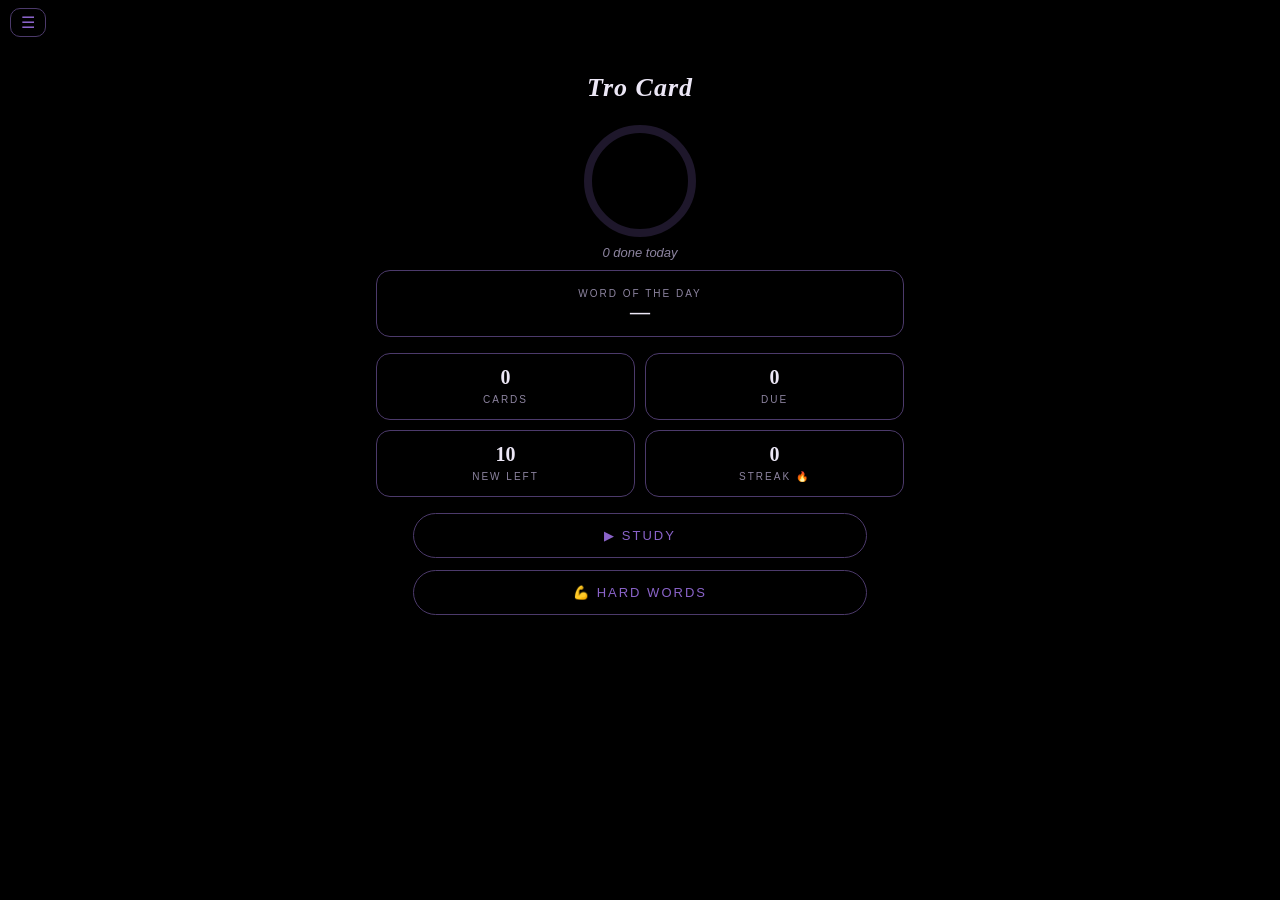
==== index.html @ 4746ab44 "Refactor styles and add theme settings Updated CSS variables and styles for improved theme managemen" ====
<!DOCTYPE html>
<html lang="en">
<head>
<meta charset="UTF-8">
<meta name="viewport" content="width=device-width, initial-scale=1">
<title>Tro Card</title>
<link rel="manifest" href="manifest.json">
<meta name="theme-color" content="#000000">
<style>
:root{--acc:#8a63c9;--bord:#4c3a6b;--mut:#a78fd4;--dim:#8d84a0;--txt:#ece7f6;--bg:#000;--ws:34px;--ms:19px}
*{box-sizing:border-box;-webkit-tap-highlight-color:transparent}
body{margin:0;background:var(--bg);color:var(--txt);font-family:'Segoe UI',Tahoma,sans-serif;padding:56px 0 40px}
.reminder{position:fixed;top:10px;left:0;right:0;text-align:center;font-family:Georgia,serif;font-style:italic;font-size:19px;color:var(--acc);z-index:5}
#ham{position:fixed;top:8px;left:10px;background:none;border:1px solid var(--bord);border-radius:10px;color:var(--acc);font-size:16px;padding:4px 10px;z-index:6}
#overlay{position:fixed;inset:0;background:rgba(0,0,0,.6);z-index:9;display:none}
#drawer{position:fixed;top:0;left:0;bottom:0;width:230px;background:var(--bg);border-right:1px solid var(--bord);z-index:10;display:none;padding:16px 10px;overflow-y:auto}
.screen{display:none;max-width:560px;margin:0 auto;padding:0 16px}
.title{font-family:Georgia,serif;font-style:italic;text-align:center;color:var(--txt);letter-spacing:1px;font-size:26px}
.btn{display:inline-block;font-size:11px;letter-spacing:2px;color:var(--acc);background:transparent;border:1px solid var(--bord);border-radius:999px;padding:10px 18px;margin:6px 4px;font-family:inherit}
.btn:active{background:#151020}
.btn.big{display:block;width:86%;margin:12px auto;text-align:center;font-size:13px;padding:14px}
input,textarea,select{width:100%;background:var(--bg);border:1px solid var(--bord);border-radius:12px;color:var(--txt);font-size:15px;padding:10px 12px;margin:6px 0;font-family:inherit}
input:focus,textarea:focus{border-color:var(--acc);outline:none}
textarea{min-height:64px}
label.f{font-size:10px;letter-spacing:2px;color:var(--dim);display:block;margin-top:12px}
.word{font-family:Georgia,serif;font-style:italic;font-size:var(--ws);color:var(--txt);text-align:center;margin:10px 0;cursor:pointer;letter-spacing:.5px}
.pos{text-align:center;font-size:13px;font-style:italic;color:var(--dim)}
.note{font-size:13px;color:var(--mut);text-align:center;margin:10px 0}
.fa{direction:rtl;font-family:Tahoma,sans-serif;font-size:20px;color:var(--txt);text-align:center;margin:10px 0}
.meaning{font-family:Georgia,serif;font-style:italic;font-size:var(--ms);line-height:1.7;color:var(--txt);text-align:left;margin:14px 2px}
.example{font-style:italic;font-size:15px;line-height:1.8;color:var(--mut);text-align:left;margin:14px 2px}
.cloze{font-style:italic;font-size:17px;line-height:1.8;color:var(--txt);text-align:center;margin:14px 2px}
.blank{color:var(--acc);letter-spacing:2px}
.tag{text-align:center;font-size:10px;letter-spacing:4px;color:var(--dim);margin:12px 0}
.divider{width:56px;height:1px;margin:22px auto;background:var(--bord)}
.hidden{display:none}
.tg{color:#86efac}.tb{color:#fca5a5}
.row{display:flex;gap:6px;justify-content:center;flex-wrap:wrap;margin:12px 0}
.statgrid{display:grid;grid-template-columns:1fr 1fr;gap:10px;margin:16px 0}
.statcard{border:1px solid var(--bord);border-radius:14px;padding:12px;text-align:center}
.statcard b{display:block;font-size:20px;color:var(--txt);font-family:Georgia,serif}
.statcard span{font-size:10px;letter-spacing:2px;color:var(--dim)}
.ringwrap{text-align:center;margin:6px 0}
.carditem{border:1px solid var(--bord);border-radius:14px;padding:10px 14px;margin:10px 0;display:flex;justify-content:space-between;align-items:center}
.carditem .w{font-family:Georgia,serif;font-style:italic;color:var(--txt);font-size:17px}
.spkbtn{display:block;margin:4px auto;background:none;border:none;color:var(--acc);font-size:17px}
.chk{display:flex;gap:8px;align-items:center;font-size:13px;color:var(--mut);margin:10px 0}
.chk input{width:auto;margin:0}
.heat{display:flex;flex-wrap:wrap;gap:3px;justify-content:center;margin:14px 0}
.heat i{width:11px;height:11px;border-radius:3px;background:var(--acc);opacity:.08}
.heat i.l1{opacity:.3}.heat i.l2{opacity:.5}.heat i.l3{opacity:.75}.heat i.l4{opacity:1}
.chips{display:flex;flex-wrap:wrap;gap:8px;justify-content:center;margin:14px 0}
.chip{border:1px solid var(--bord);border-radius:999px;padding:6px 12px;font-size:11px;color:var(--dim)}
.chip.on{color:var(--acc)}
</style>
</head>
<body>
<div id="ncr" class="reminder"></div>
<button id="ham" onclick="openDrawer()">☰</button>
<div id="overlay" onclick="closeDrawer()"></div>
<div id="drawer">
  <div class="tag" style="margin-top:34px">TRO CARD</div>
  <button class="btn big" onclick="goHome()">🏠 HOME</button>
  <button class="btn big" onclick="nav('scrBrowse');renderBrowse()">📚 BROWSE</button>
  <button class="btn big" onclick="nav('scrEdit');editCard(null)">＋ ADD CARD</button>
  <button class="btn big" onclick="nav('scrBulk')">⚡ BULK ADD</button>
  <button class="btn big" onclick="nav('scrStats');renderStats()">📊 STATS</button>
  <button class="btn big" onclick="nav('scrSettings');openSettings()">⚙ SETTINGS</button>
</div>

<div id="scrLock" class="screen">
  <div class="tag">🔒 LOCKED</div>
  <input id="pinIn" type="password" inputmode="numeric" placeholder="Enter PIN">
  <div class="row"><button class="btn" onclick="tryUnlock()">UNLOCK</button></div>
</div>

<div id="scrHome" class="screen">
  <h1 class="title">Tro Card</h1>
  <div class="ringwrap"><svg width="120" height="120"><circle cx="60" cy="60" r="52" stroke="var(--bord)" stroke-width="8" fill="none" opacity=".4"/><circle id="ringFg" cx="60" cy="60" r="52" stroke="var(--acc)" stroke-width="8" fill="none" stroke-dasharray="326.7" stroke-dashoffset="326.7" transform="rotate(-90 60 60)"/></svg><div id="ringTxt" class="pos"></div></div>
  <div id="wotd" class="statcard" style="margin:10px 0;cursor:pointer" onclick="speakWotd()"></div>
  <div class="statgrid">
    <div class="statcard"><b id="hCards">0</b><span>CARDS</span></div>
    <div class="statcard"><b id="hDue">0</b><span>DUE</span></div>
    <div class="statcard"><b id="hNew">0</b><span>NEW LEFT</span></div>
    <div class="statcard"><b id="hStreak">0</b><span>STREAK 🔥</span></div>
  </div>
  <button class="btn big" onclick="startStudy(false)">▶ STUDY</button>
  <button class="btn big" onclick="startStudy(true)">💪 HARD WORDS</button>
</div>

<div id="scrStudy" class="screen">
  <div id="studyBox"></div>
  <div class="row" style="margin-top:34px"><button class="btn" onclick="goHome()">✕ EXIT</button></div>
</div>

<div id="scrBrowse" class="screen">
  <div class="tag">BROWSE</div>
  <input id="search" placeholder="Search..." oninput="renderBrowse()">
  <div id="browseList"></div>
  <div class="row"><button class="btn" onclick="goHome()">← HOME</button></div>
</div>

<div id="scrEdit" class="screen">
  <div class="tag">CARD EDITOR</div>
  <label class="f">WORD *</label><input id="fFront">
  <label class="f">DEFINITION (EN)</label><textarea id="fBack"></textarea>
  <label class="f">MEANING (FA)</label><input id="fFa" dir="rtl">
  <label class="f">EXAMPLE (EN)</label><textarea id="fEx"></textarea>
  <label class="f">EXAMPLE TRANSLATION (FA)</label><textarea id="fExFa" dir="rtl"></textarea>
  <label class="f">POS</label><input id="fPos" placeholder="noun / verb / both">
  <label class="f">NOTE / MNEMONIC</label><input id="fNote">
  <label class="chk"><input type="checkbox" id="fNoQ2"> Disable EN→FA</label>
  <label class="chk"><input type="checkbox" id="fNoQ3"> Disable FA→EN</label>
  <label class="chk"><input type="checkbox" id="fNoQ4"> Disable Cloze</label>
  <label class="chk"><input type="checkbox" id="fNoQ5"> Disable DEF→WORD</label>
  <div class="row"><button class="btn" onclick="saveCard()">💾 SAVE</button><button class="btn" onclick="show('scrBrowse');renderBrowse()">CANCEL</button></div>
</div>

<div id="scrBulk" class="screen">
  <div class="tag">BULK ADD</div>
  <div class="pos" style="text-align:left">One card per line:<br>word | definition | fa | example | pos | example-fa</div>
  <textarea id="bulkIn" style="min-height:160px"></textarea>
  <div class="row"><button class="btn" onclick="bulkAdd()">⚡ ADD ALL</button><button class="btn" onclick="goHome()">CANCEL</button></div>
</div>

<div id="scrStats" class="screen">
  <div class="tag">STATS</div>
  <div id="statBox"></div>
  <div class="tag">LAST 12 WEEKS</div>
  <div id="heat" class="heat"></div>
  <div class="tag">BADGES</div>
  <div id="chips" class="chips"></div>
  <div class="row"><button class="btn" onclick="goHome()">← HOME</button></div>
</div>

<div id="scrSettings" class="screen">
  <div class="tag">SETTINGS</div>
  <label class="f">REMINDER TEXT (TOP)</label><input id="sNcr">
  <label class="f">THEME</label>
  <select id="sTheme"><option value="purple">Midnight Purple</option><option value="ocean">Ocean</option><option value="blood">Blood</option><option value="forest">Forest</option><option value="gold">Gold</option><option value="mono">Mono</option><option value="sakura">Sakura</option></select>
  <label class="f">FONT SIZE</label>
  <select id="sFs"><option value="s">Small</option><option value="m">Medium</option><option value="l">Large</option></select>
  <label class="f">SESSION SIZE</label>
  <select id="sSess"><option value="10">10 cards</option><option value="20">20 cards</option><option value="0">All</option></select>
  <label class="f">SPEECH SPEED</label>
  <select id="sRate"><option value="0.7">Slow</option><option value="0.85">Normal</option><option value="1">Fast</option></select>
  <label class="f">NEW CARDS PER DAY</label><input id="sNew" type="number">
  <label class="chk"><input type="checkbox" id="sAuto"> Auto-speak word on card open</label>
  <label class="f">SET / CHANGE PIN (empty = keep)</label><input id="sPin" type="password" inputmode="numeric">
  <div class="row"><button class="btn" onclick="saveSettings()">💾 SAVE</button><button class="btn" onclick="clearPin()">REMOVE PIN</button></div>
  <div class="divider"></div>
  <div class="row"><button class="btn" onclick="exportJSON()">⬇ BACKUP</button><label class="btn">⬆ RESTORE<input type="file" accept=".json" style="display:none" onchange="importJSON(this.files[0])"></label></div>
  <div class="row"><button class="btn" onclick="goHome()">← HOME</button></div>
</div>

<script>
let cards=[],set={},queue=[],qi=0,editId=null,unlocked=false,hardMode=false,wotdWord='';
const $=id=>document.getElementById(id);
const LS='tro1';
const DEF={ncr:'',pin:'',newPerDay:10,newUsed:{d:'',n:0},autoSpeak:false,theme:'purple',fs:'m',sess:10,rate:0.85,st:{rev:0,cor:0,xp:0,streak:0,best:0,last:'',days:{}}};
const THEMES={
purple:{acc:'#8a63c9',bord:'#4c3a6b',mut:'#a78fd4',dim:'#8d84a0',txt:'#ece7f6',bg:'#000000'},
ocean:{acc:'#58a6d6',bord:'#2b4d66',mut:'#8fc3e0',dim:'#849aa8',txt:'#e7f1f7',bg:'#000408'},
blood:{acc:'#d66a6a',bord:'#662b2b',mut:'#e09a9a',dim:'#a88484',txt:'#f7e7e7',bg:'#080000'},
forest:{acc:'#66d69a',bord:'#2b6647',mut:'#9ae0bb',dim:'#84a894',txt:'#e7f7ee',bg:'#000804'},
gold:{acc:'#d6b458',bord:'#66512b',mut:'#e0c48f',dim:'#a89a84',txt:'#f7f0e7',bg:'#080500'},
mono:{acc:'#cccccc',bord:'#4c4c4c',mut:'#b8b8b8',dim:'#909090',txt:'#f2f2f2',bg:'#000000'},
sakura:{acc:'#e08bc0',bord:'#6b3a5a',mut:'#e8aed4',dim:'#a8849a',txt:'#f7e7f1',bg:'#080005'}};
const FS={s:['28px','17px'],m:['34px','19px'],l:['40px','22px']};
function load(){try{const d=JSON.parse(localStorage.getItem(LS)||'{}');cards=d.cards||[];set=Object.assign(JSON.parse(JSON.stringify(DEF)),d.set||{});set.st=Object.assign({rev:0,cor:0,xp:0,streak:0,best:0,last:'',days:{}},d.set&&d.set.st||{});}catch(e){cards=[];set=JSON.parse(JSON.stringify(DEF));}}
function save(){localStorage.setItem(LS,JSON.stringify({cards,set}));}
function esc(s){return (s||'').replace(/&/g,'&amp;').replace(/</g,'&lt;').replace(/>/g,'&gt;').replace(/"/g,'&quot;');}
function today(){return new Date().toDateString();}
function usedToday(){return (set.newUsed&&set.newUsed.d===today())?set.newUsed.n:0;}
function bumpNew(){if(!set.newUsed||set.newUsed.d!==today())set.newUsed={d:today(),n:0};set.newUsed.n++;}
function newSrs(){return {reps:0,ease:2.5,interval:0,due:0,lapses:0};}
function genId(){return 'c'+Date.now()+Math.random().toString(36).slice(2,6);}
function show(id){document.querySelectorAll('.screen').forEach(s=>s.style.display='none');$(id).style.display='block';window.scrollTo(0,0);}
function goHome(){closeDrawer();show('scrHome');refreshHome();}
function nav(id){closeDrawer();show(id);}
function openDrawer(){$('drawer').style.display='block';$('overlay').style.display='block';}
function closeDrawer(){$('drawer').style.display='none';$('overlay').style.display='none';}
function speak(t){try{const u=new SpeechSynthesisUtterance(t);u.lang='en-US';u.rate=parseFloat(set.rate)||0.85;speechSynthesis.cancel();speechSynthesis.speak(u);}catch(e){}}
function speakWotd(){if(wotdWord)speak(wotdWord);}
function applyTheme(){const t=THEMES[set.theme]||THEMES.purple;const r=document.documentElement.style;
r.setProperty('--acc',t.acc);r.setProperty('--bord',t.bord);r.setProperty('--mut',t.mut);r.setProperty('--dim',t.dim);r.setProperty('--txt',t.txt);r.setProperty('--bg',t.bg);
const f=FS[set.fs]||FS.m;r.setProperty('--ws',f[0]);r.setProperty('--ms',f[1]);}
function disabled(c,q){
if(q==='q2')return c.noQ2||!c.fa;
if(q==='q3')return c.noQ3||!c.fa;
if(q==='q4')return c.noQ4||!c.example||!c.exFa;
if(q==='q5')return c.noQ5||!c.back;
return false;}
function hardOf(c){let l=0;['q1','q2','q3','q4','q5'].forEach(q=>{if(c.srs[q])l+=c.srs[q].lapses;});return l>=3;}
function dueCount(){const now=Date.now();let n=0;cards.forEach(c=>{['q1','q2','q3','q4','q5'].forEach(q=>{if(disabled(c,q)||!c.srs[q])return;const s=c.srs[q];const isNew=s.reps===0&&s.interval===0&&s.lapses===0;if(!isNew&&s.due<=now)n++;});});return n;}
function doneToday(){return (set.st.days&&set.st.days[today()])||0;}
function refreshHome(){
$('hCards').textContent=cards.length;$('hDue').textContent=dueCount();$('hNew').textContent=Math.max(0,set.newPerDay-usedToday());$('hStreak').textContent=set.st.streak;
const d=doneToday(),due=dueCount();const p=(d+due)?d/(d+due):0;
$('ringFg').setAttribute('stroke-dashoffset',326.7*(1-p));
$('ringTxt').textContent=d+' done today';
if(cards.length){const c=cards[Math.floor(Date.now()/86400000)%cards.length];wotdWord=c.front;
$('wotd').innerHTML='<span>WORD OF THE DAY 🔊</span><b style="font-style:italic">'+esc(c.front)+'</b>';}
else $('wotd').innerHTML='<span>WORD OF THE DAY</span><b>—</b>';}
function boot(){load();applyTheme();$('ncr').textContent=set.ncr||'';if(set.pin&&!unlocked){show('scrLock');}else{goHome();}}
function tryUnlock(){if($('pinIn').value===set.pin){unlocked=true;goHome();}else{alert('Wrong PIN');}}
function startStudy(hard){hardMode=!!hard;const now=Date.now();let nl=Math.max(0,set.newPerDay-usedToday());queue=[];
cards.forEach(c=>{if(hardMode&&!hardOf(c))return;
['q1','q2','q3','q4','q5'].forEach(q=>{if(disabled(c,q)||!c.srs[q])return;const s=c.srs[q];const isNew=s.reps===0&&s.interval===0&&s.lapses===0;
if(hardMode){queue.push({c:c,q:q,isNew:false});return;}
if(isNew){if(nl>0){queue.push({c:c,q:q,isNew:true});nl--;}}else if(s.due<=now){queue.push({c:c,q:q,isNew:false});}});});
queue.sort(()=>Math.random()-.5);
const sess=parseInt(set.sess)||0;if(sess>0)queue=queue.slice(0,sess);
if(!queue.length){alert(hardMode?'No hard words yet 🎉':'Nothing due right now 🎉');return;}
qi=0;show('scrStudy');renderStudy();}
function gradeHTML(){return '<div class="divider"></div><div class="row"><button class="btn" onclick="gradeIt(0)">AGAIN</button><button class="btn" onclick="gradeIt(1)">GOOD</button><button class="btn" onclick="gradeIt(2)">EASY</button></div>';}
function cloze(sent,word){try{const re=new RegExp(word.replace(/[.*+?^${}()|[\]\\]/g,'\\$&'),'i');return sent.replace(re,'<span class="blank">＿＿＿</span>');}catch(e){return sent;}}
function renderStudy(){
if(qi>=queue.length){$('studyBox').innerHTML='<div class="tag">DONE</div><div class="word">All finished! 🎉</div>';return;}
const it=queue[qi],c=it.c;let h='';
if(it.q==='q1'){
h='<div class="tag">WORD</div><div class="word" data-w="'+esc(c.front)+'" onclick="speak(this.dataset.w)">'+esc(c.front)+'</div><button class="spkbtn" onclick="speak(\''+esc(c.front)+'\')">🔊</button>'+(c.pos?'<div class="pos">'+esc(c.pos)+'</div>':'')+'<div class="row"><button class="btn" onclick="revealQ()">REVEAL ➜</button></div><div id="rev" class="hidden"><div class="divider"></div><div class="meaning">'+esc(c.back)+'</div>'+(c.fa?'<div class="fa">'+esc(c.fa)+'</div>':'')+(c.note?'<div class="note">📝 '+esc(c.note)+'</div>':'')+(c.example?'<div class="example">"'+esc(c.example)+'"</div>':'')+'</div><div id="grade" class="hidden">'+gradeHTML()+'</div>';
}else if(it.q==='q2'){
h='<div class="tag">TYPE • EN → FA</div><div class="word" data-w="'+esc(c.front)+'" onclick="speak(this.dataset.w)">'+esc(c.front)+'</div><button class="spkbtn" onclick="speak(\''+esc(c.front)+'\')">🔊</button><input id="ans" placeholder="Type the meaning in Persian..." autocomplete="off"><div class="row"><button class="btn" onclick="checkQ(\'fa\')">CHECK ➜</button></div><div id="rev" class="hidden"></div><div id="grade" class="hidden">'+gradeHTML()+'</div>';
}else if(it.q==='q3'){
h='<div class="tag">TYPE • FA → EN</div><div class="fa" style="font-size:24px">'+esc(c.fa)+'</div><input id="ans" placeholder="Type the English word..." autocomplete="off"><div class="row"><button class="btn" onclick="checkQ(\'front\')">CHECK ➜</button></div><div id="rev" class="hidden"></div><div id="grade" class="hidden">'+gradeHTML()+'</div>';
}else if(it.q==='q4'){
h='<div class="tag">CLOZE • FILL + TRANSLATE</div><div class="cloze">"'+cloze(esc(c.example),esc(c.front))+'"</div><input id="ansW" placeholder="Type the missing word..." autocomplete="off"><input id="ansT" dir="rtl" placeholder="ترجمه جمله رو تایپ کن..." autocomplete="off"><div class="row"><button class="btn" onclick="checkCloze()">CHECK ➜</button></div><div id="rev" class="hidden"></div><div id="grade" class="hidden">'+gradeHTML()+'</div>';
}else{
h='<div class="tag">TYPE • DEF → WORD</div><div class="meaning" style="text-align:center">'+esc(c.back)+'</div><input id="ans" placeholder="Type the word..." autocomplete="off"><div class="row"><button class="btn" onclick="checkQ(\'front\')">CHECK ➜</button></div><div id="rev" class="hidden"></div><div id="grade" class="hidden">'+gradeHTML()+'</div>';
}
$('studyBox').innerHTML=h;
if(set.autoSpeak&&(it.q==='q1'||it.q==='q2'))speak(c.front);}
function revealQ(){$('rev').classList.remove('hidden');$('grade').classList.remove('hidden');}
function diffHTML(typed,correct){const tw=typed.trim().split(/\s+/).filter(x=>x);const cw=correct.trim().toLowerCase().split(/\s+/).filter(x=>x);
return tw.map(w=>'<span class="'+(cw.includes(w.toLowerCase())?'tg':'tb')+'">'+esc(w)+'</span>').join(' ');}
function checkQ(field){const c=queue[qi].c;const typed=$('ans').value;const correct=c[field]||'';
const ok=typed.trim().toLowerCase()===correct.trim().toLowerCase();
$('rev').innerHTML='<div class="divider"></div><div class="tag">'+(ok?'✅ PERFECT':'❌ NOT QUITE')+'</div><div class="meaning" style="text-align:center">'+(diffHTML(typed,correct)||'<span class="tb">(empty)</span>')+'</div><div class="meaning">✔ '+esc(correct)+'</div>'+(c.note?'<div class="note">📝 '+esc(c.note)+'</div>':'');
$('rev').classList.remove('hidden');$('grade').classList.remove('hidden');}
function checkCloze(){const c=queue[qi].c;const w=$('ansW').value,t=$('ansT').value;
const okW=w.trim().toLowerCase()===c.front.trim().toLowerCase();
$('rev').innerHTML='<div class="divider"></div><div class="tag">'+(okW?'✅ WORD PERFECT':'❌ WORD: '+esc(c.front))+'</div><div class="meaning" style="text-align:center">'+(diffHTML(t,c.exFa)||'<span class="tb">(empty)</span>')+'</div><div class="fa">✔ '+esc(c.exFa)+'</div>';
$('rev').classList.remove('hidden');$('grade').classList.remove('hidden');}
function touchStreak(){const t=today();const y=new Date(Date.now()-86400000).toDateString();
if(set.st.last!==t){set.st.streak=(set.st.last===y)?set.st.streak+1:1;set.st.last=t;set.st.best=Math.max(set.st.best,set.st.streak);}}
function gradeIt(g){const it=queue[qi];if(!it.c.srs[it.q])it.c.srs[it.q]=newSrs();const s=it.c.srs[it.q];
if(it.isNew)bumpNew();
set.st.rev++;if(g>0)set.st.cor++;set.st.xp+=g===2?10:(g===1?5:0);touchStreak();
if(!set.st.days)set.st.days={};set.st.days[today()]=(set.st.days[today()]||0)+1;
if(g===0){s.reps=0;s.interval=0;s.due=Date.now()+600000;s.lapses++;
if((it.re||0)<2){it.re=(it.re||0)+1;queue.push(it);}}
else if(g===1){s.interval=s.reps===0?1:(s.reps===1?3:Math.max(s.interval+1,Math.round(s.interval*s.ease)));s.reps++;s.due=Date.now()+s.interval*86400000;}
else{s.interval=s.reps===0?4:Math.round(s.interval*s.ease*1.3);s.reps++;s.due=Date.now()+s.interval*86400000;}
save();qi++;renderStudy();}
function renderBrowse(){const q=($('search').value||'').toLowerCase();const list=cards.filter(c=>c.front.toLowerCase().includes(q));
$('browseList').innerHTML=list.map(c=>'<div class="carditem"><span class="w">'+esc(c.front)+(hardOf(c)?' 💪':'')+'</span><span><button class="btn" onclick="editCard(\''+c.id+'\')">EDIT</button><button class="btn" onclick="delCard(\''+c.id+'\')">✕</button></span></div>').join('')||'<div class="pos">No cards yet</div>';}
function editCard(id){editId=id;const c=id?cards.find(x=>x.id===id):null;
$('fFront').value=c?c.front:'';$('fBack').value=c?c.back:'';$('fFa').value=c?c.fa:'';$('fEx').value=c?c.example:'';$('fExFa').value=c?c.exFa:'';$('fPos').value=c?c.pos:'';$('fNote').value=c?c.note:'';
$('fNoQ2').checked=c?!!c.noQ2:false;$('fNoQ3').checked=c?!!c.noQ3:false;$('fNoQ4').checked=c?!!c.noQ4:false;$('fNoQ5').checked=c?!!c.noQ5:false;show('scrEdit');}
function saveCard(){const v=id=>$(id).value.trim();
if(!v('fFront')){alert('Word is required');return;}
let c=editId?cards.find(x=>x.id===editId):null;
if(!c){c={id:genId(),srs:{q1:newSrs(),q2:newSrs(),q3:newSrs(),q4:newSrs(),q5:newSrs()}};cards.push(c);}
c.front=v('fFront');c.back=v('fBack');c.fa=v('fFa');c.example=v('fEx');c.exFa=v('fExFa');c.pos=v('fPos');c.note=v('fNote');
c.noQ2=$('fNoQ2').checked;c.noQ3=$('fNoQ3').checked;c.noQ4=$('fNoQ4').checked;c.noQ5=$('fNoQ5').checked;
save();show('scrBrowse');renderBrowse();}
function delCard(id){if(confirm('Delete this card?')){cards=cards.filter(c=>c.id!==id);save();renderBrowse();}}
function bulkAdd(){const lines=$('bulkIn').value.split('\n').map(l=>l.trim()).filter(l=>l);let n=0;
lines.forEach(l=>{const p=l.split('|').map(x=>x.trim());if(!p[0])return;
cards.push({id:genId(),front:p[0],back:p[1]||'',fa:p[2]||'',example:p[3]||'',pos:p[4]||'',exFa:p[5]||'',note:'',noQ2:false,noQ3:false,noQ4:false,noQ5:false,srs:{q1:newSrs(),q2:newSrs(),q3:newSrs(),q4:newSrs(),q5:newSrs()}});n++;});
save();alert(n+' cards added ✔');show('scrBrowse');renderBrowse();}
function renderStats(){const s=set.st;const acc=s.rev?Math.round(s.cor/s.rev*100):0;
$('statBox').innerHTML='<div class="meaning">🔁 Reviews: '+s.rev+'</div><div class="meaning">🎯 Accuracy: '+acc+'%</div><div class="meaning">🏆 XP: '+s.xp+' — LVL '+(Math.floor(s.xp/100)+1)+'</div><div class="meaning">🔥 Streak: '+s.streak+' (best '+s.best+')</div><div class="meaning">💪 Hard words: '+cards.filter(hardOf).length+'</div>';
let hh='';for(let i=83;i>=0;i--){const d=new Date(Date.now()-i*86400000).toDateString();const n=(s.days&&s.days[d])||0;const l=n===0?0:(n<3?1:(n<6?2:(n<10?3:4)));hh+='<i class="l'+l+'"></i>';}
$('heat').innerHTML=hh;
const B=[['🌱 First Step',s.rev>=1],['📚 Collector',cards.length>=25],['🔥 Week Flame',s.best>=7],['💯 Reviewer',s.rev>=100],['🏆 LVL 5',s.xp>=400],['💪 Slayer',cards.some(c=>hardOf(c)&&c.srs.q1.interval>=3)]];
$('chips').innerHTML=B.map(b=>'<span class="chip'+(b[1]?' on':'')+'">'+b[0]+'</span>').join('');
show('scrStats');}
function openSettings(){$('sNcr').value=set.ncr||'';$('sNew').value=set.newPerDay||10;$('sTheme').value=set.theme||'purple';$('sFs').value=set.fs||'m';$('sSess').value=String(set.sess==null?10:set.sess);$('sRate').value=String(set.rate||0.85);$('sAuto').checked=!!set.autoSpeak;$('sPin').value='';}
function saveSettings(){set.ncr=$('sNcr').value.trim();set.newPerDay=parseInt($('sNew').value)||10;set.theme=$('sTheme').value;set.fs=$('sFs').value;set.sess=parseInt($('sSess').value)||0;set.rate=parseFloat($('sRate').value)||0.85;set.autoSpeak=$('sAuto').checked;const p=$('sPin').value.trim();if(p)set.pin=p;save();applyTheme();$('ncr').textContent=set.ncr;alert('Saved ✔');goHome();}
function clearPin(){set.pin='';save();alert('PIN removed');}
function exportJSON(){const blob=new Blob([JSON.stringify({cards:cards,set:set},null,1)],{type:'application/json'});const a=document.createElement('a');a.href=URL.createObjectURL(blob);a.download='trocard-backup.json';a.click();}
function importJSON(f){if(!f)return;const r=new FileReader();r.onload=()=>{try{const d=JSON.parse(r.result);if(d.cards){cards=d.cards;if(d.set)set=Object.assign(set,d.set);save();alert('Imported ✔');boot();}}catch(e){alert('Bad file');}};r.readAsText(f);}
boot();
if('serviceWorker' in navigator){navigator.serviceWorker.register('sw.js');}
</script>
</body>
</html>
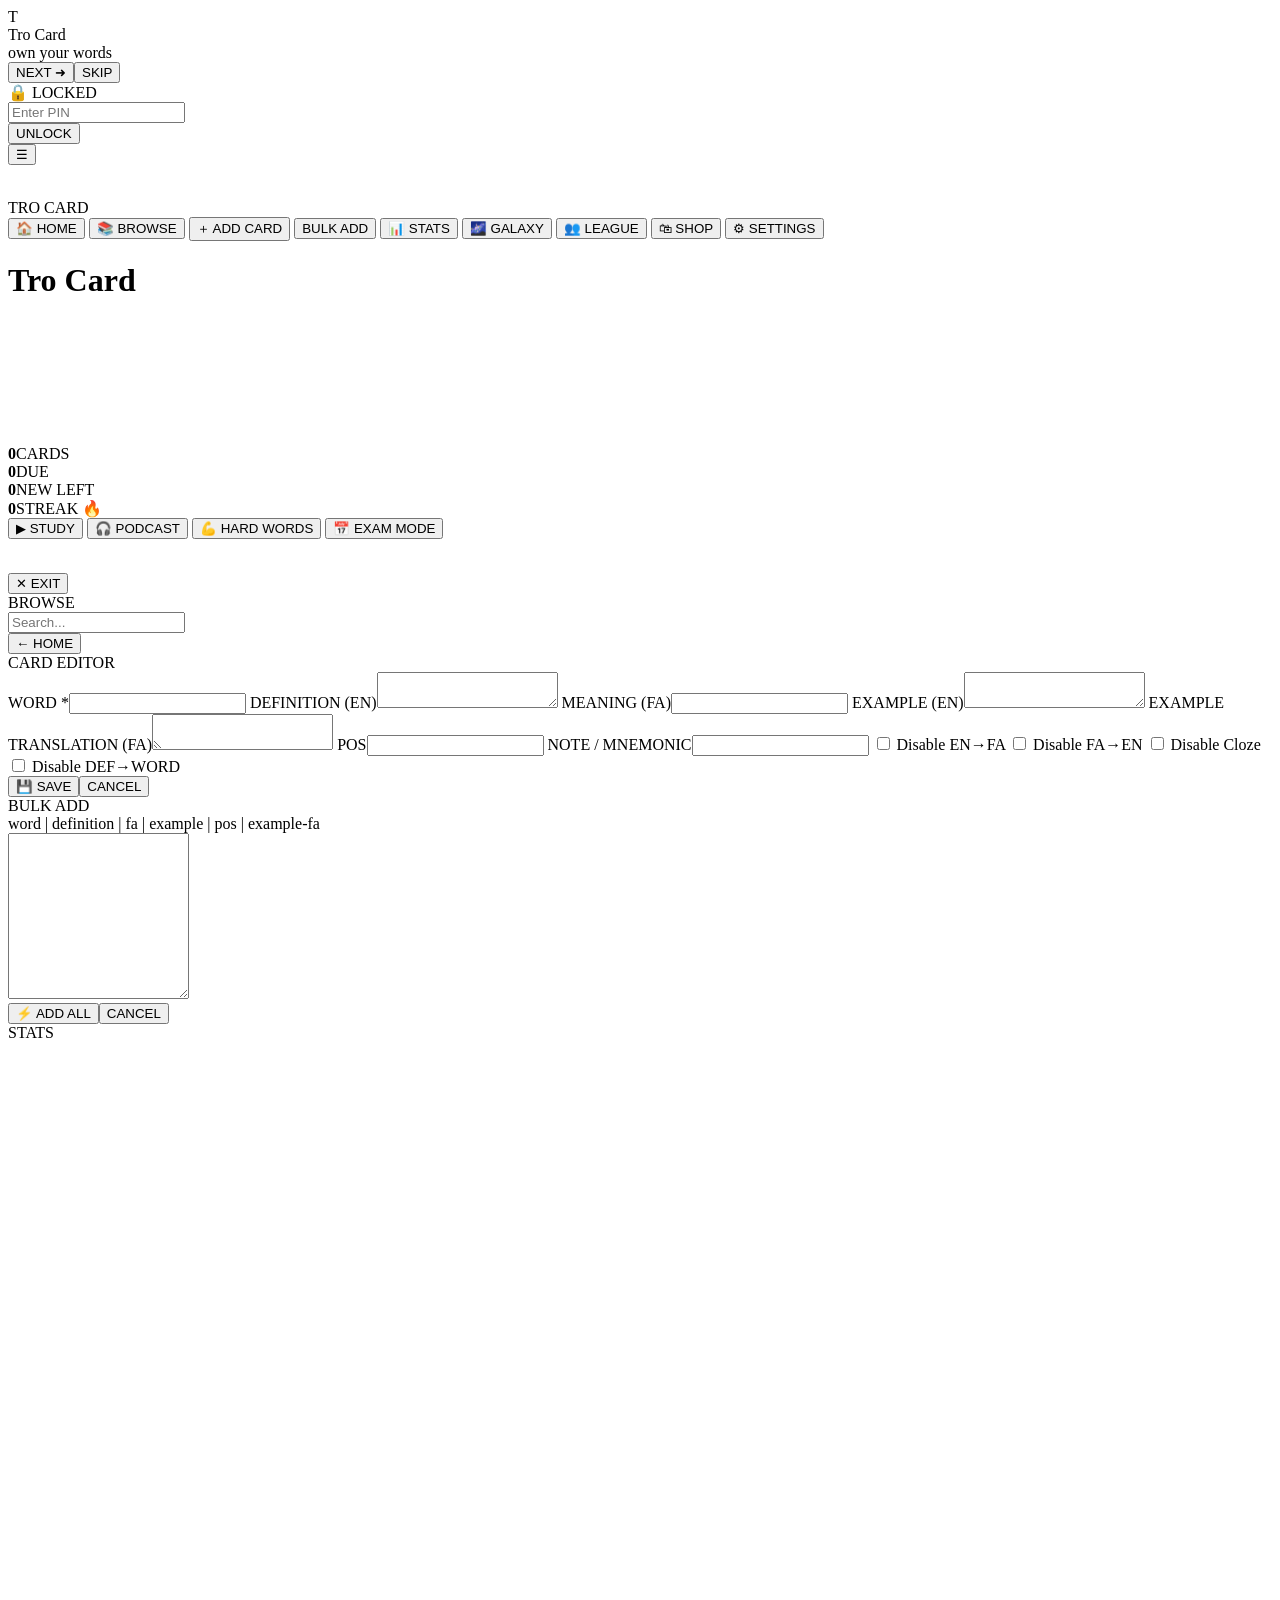
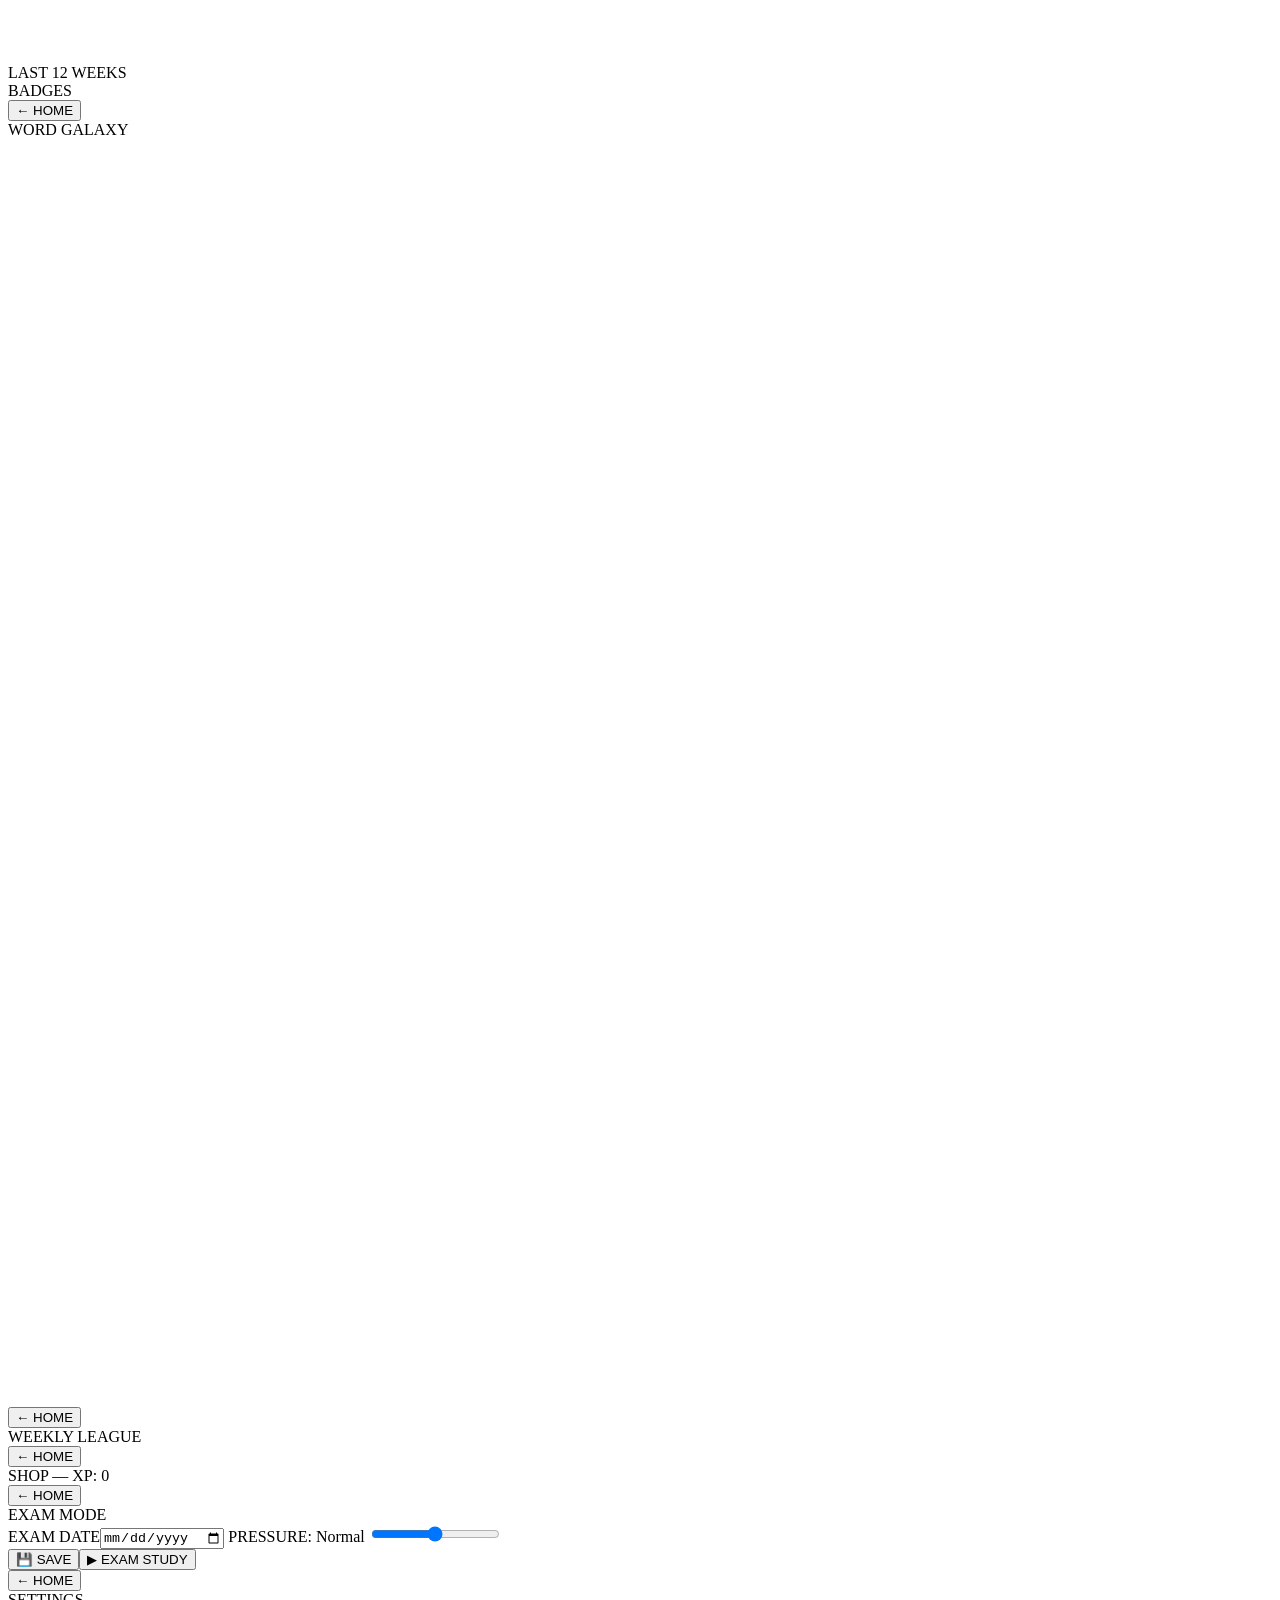
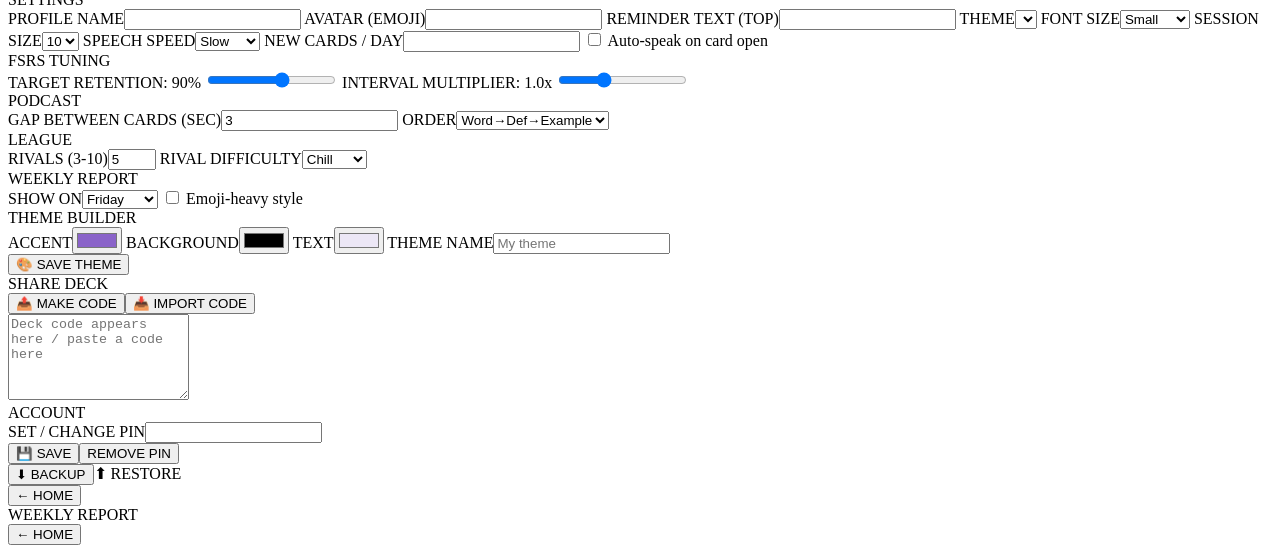
==== commit 18a3d568: "Update fmt.Println message from 'Hello' to 'Goodbye'" ====
--- a/index.html
+++ b/index.html
@@ -6,66 +6,17 @@
 <title>Tro Card</title>
 <link rel="manifest" href="manifest.json">
 <meta name="theme-color" content="#000000">
-<style>
-:root{--acc:#8a63c9;--bord:#4c3a6b;--mut:#a78fd4;--dim:#8d84a0;--txt:#ece7f6;--bg:#000;--ws:34px;--ms:19px}
-*{box-sizing:border-box;-webkit-tap-highlight-color:transparent}
-body{margin:0;background:var(--bg);color:var(--txt);font-family:'Segoe UI',Tahoma,sans-serif;padding:56px 0 40px}
-.reminder{position:fixed;top:10px;left:0;right:0;text-align:center;font-family:Georgia,serif;font-style:italic;font-size:19px;color:var(--acc);z-index:5}
-#ham{position:fixed;top:8px;left:10px;background:none;border:1px solid var(--bord);border-radius:10px;color:var(--acc);font-size:16px;padding:4px 10px;z-index:6}
-#overlay{position:fixed;inset:0;background:rgba(0,0,0,.6);z-index:9;display:none}
-#drawer{position:fixed;top:0;left:0;bottom:0;width:230px;background:var(--bg);border-right:1px solid var(--bord);z-index:10;display:none;padding:16px 10px;overflow-y:auto}
-.screen{display:none;max-width:560px;margin:0 auto;padding:0 16px}
-.title{font-family:Georgia,serif;font-style:italic;text-align:center;color:var(--txt);letter-spacing:1px;font-size:26px}
-.btn{display:inline-block;font-size:11px;letter-spacing:2px;color:var(--acc);background:transparent;border:1px solid var(--bord);border-radius:999px;padding:10px 18px;margin:6px 4px;font-family:inherit}
-.btn:active{background:#151020}
-.btn.big{display:block;width:86%;margin:12px auto;text-align:center;font-size:13px;padding:14px}
-input,textarea,select{width:100%;background:var(--bg);border:1px solid var(--bord);border-radius:12px;color:var(--txt);font-size:15px;padding:10px 12px;margin:6px 0;font-family:inherit}
-input:focus,textarea:focus{border-color:var(--acc);outline:none}
-textarea{min-height:64px}
-label.f{font-size:10px;letter-spacing:2px;color:var(--dim);display:block;margin-top:12px}
-.word{font-family:Georgia,serif;font-style:italic;font-size:var(--ws);color:var(--txt);text-align:center;margin:10px 0;cursor:pointer;letter-spacing:.5px}
-.pos{text-align:center;font-size:13px;font-style:italic;color:var(--dim)}
-.note{font-size:13px;color:var(--mut);text-align:center;margin:10px 0}
-.fa{direction:rtl;font-family:Tahoma,sans-serif;font-size:20px;color:var(--txt);text-align:center;margin:10px 0}
-.meaning{font-family:Georgia,serif;font-style:italic;font-size:var(--ms);line-height:1.7;color:var(--txt);text-align:left;margin:14px 2px}
-.example{font-style:italic;font-size:15px;line-height:1.8;color:var(--mut);text-align:left;margin:14px 2px}
-.cloze{font-style:italic;font-size:17px;line-height:1.8;color:var(--txt);text-align:center;margin:14px 2px}
-.blank{color:var(--acc);letter-spacing:2px}
-.tag{text-align:center;font-size:10px;letter-spacing:4px;color:var(--dim);margin:12px 0}
-.divider{width:56px;height:1px;margin:22px auto;background:var(--bord)}
-.hidden{display:none}
-.tg{color:#86efac}.tb{color:#fca5a5}
-.row{display:flex;gap:6px;justify-content:center;flex-wrap:wrap;margin:12px 0}
-.statgrid{display:grid;grid-template-columns:1fr 1fr;gap:10px;margin:16px 0}
-.statcard{border:1px solid var(--bord);border-radius:14px;padding:12px;text-align:center}
-.statcard b{display:block;font-size:20px;color:var(--txt);font-family:Georgia,serif}
-.statcard span{font-size:10px;letter-spacing:2px;color:var(--dim)}
-.ringwrap{text-align:center;margin:6px 0}
-.carditem{border:1px solid var(--bord);border-radius:14px;padding:10px 14px;margin:10px 0;display:flex;justify-content:space-between;align-items:center}
-.carditem .w{font-family:Georgia,serif;font-style:italic;color:var(--txt);font-size:17px}
-.spkbtn{display:block;margin:4px auto;background:none;border:none;color:var(--acc);font-size:17px}
-.chk{display:flex;gap:8px;align-items:center;font-size:13px;color:var(--mut);margin:10px 0}
-.chk input{width:auto;margin:0}
-.heat{display:flex;flex-wrap:wrap;gap:3px;justify-content:center;margin:14px 0}
-.heat i{width:11px;height:11px;border-radius:3px;background:var(--acc);opacity:.08}
-.heat i.l1{opacity:.3}.heat i.l2{opacity:.5}.heat i.l3{opacity:.75}.heat i.l4{opacity:1}
-.chips{display:flex;flex-wrap:wrap;gap:8px;justify-content:center;margin:14px 0}
-.chip{border:1px solid var(--bord);border-radius:999px;padding:6px 12px;font-size:11px;color:var(--dim)}
-.chip.on{color:var(--acc)}
-</style>
+<link rel="stylesheet" href="style.css">
 </head>
 <body>
 <div id="ncr" class="reminder"></div>
-<button id="ham" onclick="openDrawer()">☰</button>
-<div id="overlay" onclick="closeDrawer()"></div>
-<div id="drawer">
-  <div class="tag" style="margin-top:34px">TRO CARD</div>
-  <button class="btn big" onclick="goHome()">🏠 HOME</button>
-  <button class="btn big" onclick="nav('scrBrowse');renderBrowse()">📚 BROWSE</button>
-  <button class="btn big" onclick="nav('scrEdit');editCard(null)">＋ ADD CARD</button>
-  <button class="btn big" onclick="nav('scrBulk')">⚡ BULK ADD</button>
-  <button class="btn big" onclick="nav('scrStats');renderStats()">📊 STATS</button>
-  <button class="btn big" onclick="nav('scrSettings');openSettings()">⚙ SETTINGS</button>
+
+<div id="scrSplash" class="screen splash"><div class="logo">T</div><div class="ltitle">Tro Card</div><div class="lsub">own your words</div></div>
+
+<div id="scrOnboard" class="screen">
+  <div id="obSlide" class="obslide"></div>
+  <div id="obDots" class="obdots"></div>
+  <div class="row"><button class="btn" onclick="obNext()">NEXT ➜</button><button class="btn" onclick="obSkip()">SKIP</button></div>
 </div>
 
 <div id="scrLock" class="screen">
@@ -74,10 +25,27 @@
   <div class="row"><button class="btn" onclick="tryUnlock()">UNLOCK</button></div>
 </div>
 
+<button id="ham" class="hidden" onclick="openDrawer()">☰</button>
+<div id="overlay" onclick="closeDrawer()"></div>
+<div id="drawer">
+  <div class="tag" style="margin-top:34px">TRO CARD</div>
+  <button class="btn big" onclick="goHome()">🏠 HOME</button>
+  <button class="btn big" onclick="nav('scrBrowse');renderBrowse()">📚 BROWSE</button>
+  <button class="btn big" onclick="nav('scrEdit');editCard(null)">＋ ADD CARD</button>
+  <button class="btn big" onclick="nav('scrBulk')"> BULK ADD</button>
+  <button class="btn big" onclick="nav('scrStats');renderStats()">📊 STATS</button>
+  <button class="btn big" onclick="nav('scrGalaxy');renderGalaxy()">🌌 GALAXY</button>
+  <button class="btn big" onclick="nav('scrLeague');renderLeague()">👥 LEAGUE</button>
+  <button class="btn big" onclick="nav('scrShop');renderShop()">🛍 SHOP</button>
+  <button class="btn big" onclick="nav('scrSettings');openSettings()">⚙ SETTINGS</button>
+</div>
+
 <div id="scrHome" class="screen">
   <h1 class="title">Tro Card</h1>
+  <div id="ladderBox" class="ladder"></div>
   <div class="ringwrap"><svg width="120" height="120"><circle cx="60" cy="60" r="52" stroke="var(--bord)" stroke-width="8" fill="none" opacity=".4"/><circle id="ringFg" cx="60" cy="60" r="52" stroke="var(--acc)" stroke-width="8" fill="none" stroke-dasharray="326.7" stroke-dashoffset="326.7" transform="rotate(-90 60 60)"/></svg><div id="ringTxt" class="pos"></div></div>
-  <div id="wotd" class="statcard" style="margin:10px 0;cursor:pointer" onclick="speakWotd()"></div>
+  <div id="wotd" class="statcard" style="cursor:pointer" onclick="speakWotd()"></div>
+  <div id="questBox"></div>
   <div class="statgrid">
     <div class="statcard"><b id="hCards">0</b><span>CARDS</span></div>
     <div class="statcard"><b id="hDue">0</b><span>DUE</span></div>
@@ -85,10 +53,13 @@
     <div class="statcard"><b id="hStreak">0</b><span>STREAK 🔥</span></div>
   </div>
   <button class="btn big" onclick="startStudy(false)">▶ STUDY</button>
+  <button class="btn big" onclick="startPodcast()">🎧 PODCAST</button>
   <button class="btn big" onclick="startStudy(true)">💪 HARD WORDS</button>
+  <button class="btn big" onclick="nav('scrExam');renderExam()">📅 EXAM MODE</button>
 </div>
 
 <div id="scrStudy" class="screen">
+  <div id="comboBar" class="combo hidden"></div>
   <div id="studyBox"></div>
   <div class="row" style="margin-top:34px"><button class="btn" onclick="goHome()">✕ EXIT</button></div>
 </div>
@@ -107,7 +78,7 @@
   <label class="f">MEANING (FA)</label><input id="fFa" dir="rtl">
   <label class="f">EXAMPLE (EN)</label><textarea id="fEx"></textarea>
   <label class="f">EXAMPLE TRANSLATION (FA)</label><textarea id="fExFa" dir="rtl"></textarea>
-  <label class="f">POS</label><input id="fPos" placeholder="noun / verb / both">
+  <label class="f">POS</label><input id="fPos">
   <label class="f">NOTE / MNEMONIC</label><input id="fNote">
   <label class="chk"><input type="checkbox" id="fNoQ2"> Disable EN→FA</label>
   <label class="chk"><input type="checkbox" id="fNoQ3"> Disable FA→EN</label>
@@ -118,7 +89,7 @@
 
 <div id="scrBulk" class="screen">
   <div class="tag">BULK ADD</div>
-  <div class="pos" style="text-align:left">One card per line:<br>word | definition | fa | example | pos | example-fa</div>
+  <div class="pos" style="text-align:left">word | definition | fa | example | pos | example-fa</div>
   <textarea id="bulkIn" style="min-height:160px"></textarea>
   <div class="row"><button class="btn" onclick="bulkAdd()">⚡ ADD ALL</button><button class="btn" onclick="goHome()">CANCEL</button></div>
 </div>
@@ -126,6 +97,8 @@
 <div id="scrStats" class="screen">
   <div class="tag">STATS</div>
   <div id="statBox"></div>
+  <canvas id="chartLine" width="320" height="120" style="width:100%;margin:10px 0"></canvas>
+  <div class="row"><canvas id="chartDonut" width="120" height="120"></canvas><div id="qBreak" class="meaning"></div></div>
   <div class="tag">LAST 12 WEEKS</div>
   <div id="heat" class="heat"></div>
   <div class="tag">BADGES</div>
@@ -133,157 +106,83 @@
   <div class="row"><button class="btn" onclick="goHome()">← HOME</button></div>
 </div>
 
+<div id="scrGalaxy" class="screen">
+  <div class="tag">WORD GALAXY</div>
+  <canvas id="galCanvas" width="360" height="360" style="width:100%"></canvas>
+  <div id="galInfo" class="pos"></div>
+  <div class="row"><button class="btn" onclick="goHome()">← HOME</button></div>
+</div>
+
+<div id="scrLeague" class="screen">
+  <div class="tag">WEEKLY LEAGUE</div>
+  <div id="leagueBox"></div>
+  <div class="row"><button class="btn" onclick="goHome()">← HOME</button></div>
+</div>
+
+<div id="scrShop" class="screen">
+  <div class="tag">SHOP — XP: <span id="shopXp">0</span></div>
+  <div id="shopBox"></div>
+  <div class="row"><button class="btn" onclick="goHome()">← HOME</button></div>
+</div>
+
+<div id="scrExam" class="screen">
+  <div class="tag">EXAM MODE</div>
+  <label class="f">EXAM DATE</label><input id="examDate" type="date">
+  <label class="f">PRESSURE: <span id="aggrTxt">Normal</span></label>
+  <input id="examAggr" type="range" min="1" max="3" value="2" oninput="renderExam()">
+  <div id="examInfo" class="meaning"></div>
+  <div class="row"><button class="btn" onclick="saveExam()">💾 SAVE</button><button class="btn" onclick="startStudy(false)">▶ EXAM STUDY</button></div>
+  <div class="row"><button class="btn" onclick="goHome()">← HOME</button></div>
+</div>
+
 <div id="scrSettings" class="screen">
   <div class="tag">SETTINGS</div>
+  <label class="f">PROFILE NAME</label><input id="sName">
+  <label class="f">AVATAR (EMOJI)</label><input id="sAvatar" maxlength="4">
   <label class="f">REMINDER TEXT (TOP)</label><input id="sNcr">
-  <label class="f">THEME</label>
-  <select id="sTheme"><option value="purple">Midnight Purple</option><option value="ocean">Ocean</option><option value="blood">Blood</option><option value="forest">Forest</option><option value="gold">Gold</option><option value="mono">Mono</option><option value="sakura">Sakura</option></select>
-  <label class="f">FONT SIZE</label>
-  <select id="sFs"><option value="s">Small</option><option value="m">Medium</option><option value="l">Large</option></select>
-  <label class="f">SESSION SIZE</label>
-  <select id="sSess"><option value="10">10 cards</option><option value="20">20 cards</option><option value="0">All</option></select>
-  <label class="f">SPEECH SPEED</label>
-  <select id="sRate"><option value="0.7">Slow</option><option value="0.85">Normal</option><option value="1">Fast</option></select>
-  <label class="f">NEW CARDS PER DAY</label><input id="sNew" type="number">
-  <label class="chk"><input type="checkbox" id="sAuto"> Auto-speak word on card open</label>
-  <label class="f">SET / CHANGE PIN (empty = keep)</label><input id="sPin" type="password" inputmode="numeric">
+  <label class="f">THEME</label><select id="sTheme"></select>
+  <label class="f">FONT SIZE</label><select id="sFs"><option value="s">Small</option><option value="m">Medium</option><option value="l">Large</option></select>
+  <label class="f">SESSION SIZE</label><select id="sSess"><option value="10">10</option><option value="20">20</option><option value="0">All</option></select>
+  <label class="f">SPEECH SPEED</label><select id="sRate"><option value="0.7">Slow</option><option value="0.85">Normal</option><option value="1">Fast</option></select>
+  <label class="f">NEW CARDS / DAY</label><input id="sNew" type="number">
+  <label class="chk"><input type="checkbox" id="sAuto"> Auto-speak on card open</label>
+  <div class="tag">FSRS TUNING</div>
+  <label class="f">TARGET RETENTION: <span id="retTxt">90%</span></label>
+  <input id="fRet" type="range" min="80" max="97" value="90" oninput="document.getElementById('retTxt').textContent=this.value+'%'">
+  <label class="f">INTERVAL MULTIPLIER: <span id="multTxt">1.0x</span></label>
+  <input id="fMult" type="range" min="5" max="20" value="10" oninput="document.getElementById('multTxt').textContent=(this.value/10).toFixed(1)+'x'">
+  <div class="tag">PODCAST</div>
+  <label class="f">GAP BETWEEN CARDS (SEC)</label><input id="pGap" type="number" value="3">
+  <label class="f">ORDER</label><select id="pOrder"><option value="wde">Word→Def→Example</option><option value="wd">Word→Def</option><option value="dw">Def→Word</option></select>
+  <div class="tag">LEAGUE</div>
+  <label class="f">RIVALS (3-10)</label><input id="lRivals" type="number" min="3" max="10" value="5">
+  <label class="f">RIVAL DIFFICULTY</label><select id="lDiff"><option value="chill">Chill</option><option value="normal">Normal</option><option value="brutal">Brutal</option></select>
+  <div class="tag">WEEKLY REPORT</div>
+  <label class="f">SHOW ON</label><select id="rDay"><option value="5">Friday</option><option value="6">Saturday</option><option value="0">Sunday</option></select>
+  <label class="chk"><input type="checkbox" id="rEmoji"> Emoji-heavy style</label>
+  <div class="tag">THEME BUILDER</div>
+  <label class="f">ACCENT</label><input id="tbAcc" type="color" value="#8a63c9">
+  <label class="f">BACKGROUND</label><input id="tbBg" type="color" value="#000000">
+  <label class="f">TEXT</label><input id="tbTxt" type="color" value="#ece7f6">
+  <label class="f">THEME NAME</label><input id="tbName" placeholder="My theme">
+  <div class="row"><button class="btn" onclick="saveCustomTheme()">🎨 SAVE THEME</button></div>
+  <div class="tag">SHARE DECK</div>
+  <div class="row"><button class="btn" onclick="exportDeck()">📤 MAKE CODE</button><button class="btn" onclick="importDeck()">📥 IMPORT CODE</button></div>
+  <textarea id="shareBox" style="min-height:80px" placeholder="Deck code appears here / paste a code here"></textarea>
+  <div class="tag">ACCOUNT</div>
+  <label class="f">SET / CHANGE PIN</label><input id="sPin" type="password" inputmode="numeric">
   <div class="row"><button class="btn" onclick="saveSettings()">💾 SAVE</button><button class="btn" onclick="clearPin()">REMOVE PIN</button></div>
-  <div class="divider"></div>
   <div class="row"><button class="btn" onclick="exportJSON()">⬇ BACKUP</button><label class="btn">⬆ RESTORE<input type="file" accept=".json" style="display:none" onchange="importJSON(this.files[0])"></label></div>
   <div class="row"><button class="btn" onclick="goHome()">← HOME</button></div>
 </div>
 
-<script>
-let cards=[],set={},queue=[],qi=0,editId=null,unlocked=false,hardMode=false,wotdWord='';
-const $=id=>document.getElementById(id);
-const LS='tro1';
-const DEF={ncr:'',pin:'',newPerDay:10,newUsed:{d:'',n:0},autoSpeak:false,theme:'purple',fs:'m',sess:10,rate:0.85,st:{rev:0,cor:0,xp:0,streak:0,best:0,last:'',days:{}}};
-const THEMES={
-purple:{acc:'#8a63c9',bord:'#4c3a6b',mut:'#a78fd4',dim:'#8d84a0',txt:'#ece7f6',bg:'#000000'},
-ocean:{acc:'#58a6d6',bord:'#2b4d66',mut:'#8fc3e0',dim:'#849aa8',txt:'#e7f1f7',bg:'#000408'},
-blood:{acc:'#d66a6a',bord:'#662b2b',mut:'#e09a9a',dim:'#a88484',txt:'#f7e7e7',bg:'#080000'},
-forest:{acc:'#66d69a',bord:'#2b6647',mut:'#9ae0bb',dim:'#84a894',txt:'#e7f7ee',bg:'#000804'},
-gold:{acc:'#d6b458',bord:'#66512b',mut:'#e0c48f',dim:'#a89a84',txt:'#f7f0e7',bg:'#080500'},
-mono:{acc:'#cccccc',bord:'#4c4c4c',mut:'#b8b8b8',dim:'#909090',txt:'#f2f2f2',bg:'#000000'},
-sakura:{acc:'#e08bc0',bord:'#6b3a5a',mut:'#e8aed4',dim:'#a8849a',txt:'#f7e7f1',bg:'#080005'}};
-const FS={s:['28px','17px'],m:['34px','19px'],l:['40px','22px']};
-function load(){try{const d=JSON.parse(localStorage.getItem(LS)||'{}');cards=d.cards||[];set=Object.assign(JSON.parse(JSON.stringify(DEF)),d.set||{});set.st=Object.assign({rev:0,cor:0,xp:0,streak:0,best:0,last:'',days:{}},d.set&&d.set.st||{});}catch(e){cards=[];set=JSON.parse(JSON.stringify(DEF));}}
-function save(){localStorage.setItem(LS,JSON.stringify({cards,set}));}
-function esc(s){return (s||'').replace(/&/g,'&amp;').replace(/</g,'&lt;').replace(/>/g,'&gt;').replace(/"/g,'&quot;');}
-function today(){return new Date().toDateString();}
-function usedToday(){return (set.newUsed&&set.newUsed.d===today())?set.newUsed.n:0;}
-function bumpNew(){if(!set.newUsed||set.newUsed.d!==today())set.newUsed={d:today(),n:0};set.newUsed.n++;}
-function newSrs(){return {reps:0,ease:2.5,interval:0,due:0,lapses:0};}
-function genId(){return 'c'+Date.now()+Math.random().toString(36).slice(2,6);}
-function show(id){document.querySelectorAll('.screen').forEach(s=>s.style.display='none');$(id).style.display='block';window.scrollTo(0,0);}
-function goHome(){closeDrawer();show('scrHome');refreshHome();}
-function nav(id){closeDrawer();show(id);}
-function openDrawer(){$('drawer').style.display='block';$('overlay').style.display='block';}
-function closeDrawer(){$('drawer').style.display='none';$('overlay').style.display='none';}
-function speak(t){try{const u=new SpeechSynthesisUtterance(t);u.lang='en-US';u.rate=parseFloat(set.rate)||0.85;speechSynthesis.cancel();speechSynthesis.speak(u);}catch(e){}}
-function speakWotd(){if(wotdWord)speak(wotdWord);}
-function applyTheme(){const t=THEMES[set.theme]||THEMES.purple;const r=document.documentElement.style;
-r.setProperty('--acc',t.acc);r.setProperty('--bord',t.bord);r.setProperty('--mut',t.mut);r.setProperty('--dim',t.dim);r.setProperty('--txt',t.txt);r.setProperty('--bg',t.bg);
-const f=FS[set.fs]||FS.m;r.setProperty('--ws',f[0]);r.setProperty('--ms',f[1]);}
-function disabled(c,q){
-if(q==='q2')return c.noQ2||!c.fa;
-if(q==='q3')return c.noQ3||!c.fa;
-if(q==='q4')return c.noQ4||!c.example||!c.exFa;
-if(q==='q5')return c.noQ5||!c.back;
-return false;}
-function hardOf(c){let l=0;['q1','q2','q3','q4','q5'].forEach(q=>{if(c.srs[q])l+=c.srs[q].lapses;});return l>=3;}
-function dueCount(){const now=Date.now();let n=0;cards.forEach(c=>{['q1','q2','q3','q4','q5'].forEach(q=>{if(disabled(c,q)||!c.srs[q])return;const s=c.srs[q];const isNew=s.reps===0&&s.interval===0&&s.lapses===0;if(!isNew&&s.due<=now)n++;});});return n;}
-function doneToday(){return (set.st.days&&set.st.days[today()])||0;}
-function refreshHome(){
-$('hCards').textContent=cards.length;$('hDue').textContent=dueCount();$('hNew').textContent=Math.max(0,set.newPerDay-usedToday());$('hStreak').textContent=set.st.streak;
-const d=doneToday(),due=dueCount();const p=(d+due)?d/(d+due):0;
-$('ringFg').setAttribute('stroke-dashoffset',326.7*(1-p));
-$('ringTxt').textContent=d+' done today';
-if(cards.length){const c=cards[Math.floor(Date.now()/86400000)%cards.length];wotdWord=c.front;
-$('wotd').innerHTML='<span>WORD OF THE DAY 🔊</span><b style="font-style:italic">'+esc(c.front)+'</b>';}
-else $('wotd').innerHTML='<span>WORD OF THE DAY</span><b>—</b>';}
-function boot(){load();applyTheme();$('ncr').textContent=set.ncr||'';if(set.pin&&!unlocked){show('scrLock');}else{goHome();}}
-function tryUnlock(){if($('pinIn').value===set.pin){unlocked=true;goHome();}else{alert('Wrong PIN');}}
-function startStudy(hard){hardMode=!!hard;const now=Date.now();let nl=Math.max(0,set.newPerDay-usedToday());queue=[];
-cards.forEach(c=>{if(hardMode&&!hardOf(c))return;
-['q1','q2','q3','q4','q5'].forEach(q=>{if(disabled(c,q)||!c.srs[q])return;const s=c.srs[q];const isNew=s.reps===0&&s.interval===0&&s.lapses===0;
-if(hardMode){queue.push({c:c,q:q,isNew:false});return;}
-if(isNew){if(nl>0){queue.push({c:c,q:q,isNew:true});nl--;}}else if(s.due<=now){queue.push({c:c,q:q,isNew:false});}});});
-queue.sort(()=>Math.random()-.5);
-const sess=parseInt(set.sess)||0;if(sess>0)queue=queue.slice(0,sess);
-if(!queue.length){alert(hardMode?'No hard words yet 🎉':'Nothing due right now 🎉');return;}
-qi=0;show('scrStudy');renderStudy();}
-function gradeHTML(){return '<div class="divider"></div><div class="row"><button class="btn" onclick="gradeIt(0)">AGAIN</button><button class="btn" onclick="gradeIt(1)">GOOD</button><button class="btn" onclick="gradeIt(2)">EASY</button></div>';}
-function cloze(sent,word){try{const re=new RegExp(word.replace(/[.*+?^${}()|[\]\\]/g,'\\$&'),'i');return sent.replace(re,'<span class="blank">＿＿＿</span>');}catch(e){return sent;}}
-function renderStudy(){
-if(qi>=queue.length){$('studyBox').innerHTML='<div class="tag">DONE</div><div class="word">All finished! 🎉</div>';return;}
-const it=queue[qi],c=it.c;let h='';
-if(it.q==='q1'){
-h='<div class="tag">WORD</div><div class="word" data-w="'+esc(c.front)+'" onclick="speak(this.dataset.w)">'+esc(c.front)+'</div><button class="spkbtn" onclick="speak(\''+esc(c.front)+'\')">🔊</button>'+(c.pos?'<div class="pos">'+esc(c.pos)+'</div>':'')+'<div class="row"><button class="btn" onclick="revealQ()">REVEAL ➜</button></div><div id="rev" class="hidden"><div class="divider"></div><div class="meaning">'+esc(c.back)+'</div>'+(c.fa?'<div class="fa">'+esc(c.fa)+'</div>':'')+(c.note?'<div class="note">📝 '+esc(c.note)+'</div>':'')+(c.example?'<div class="example">"'+esc(c.example)+'"</div>':'')+'</div><div id="grade" class="hidden">'+gradeHTML()+'</div>';
-}else if(it.q==='q2'){
-h='<div class="tag">TYPE • EN → FA</div><div class="word" data-w="'+esc(c.front)+'" onclick="speak(this.dataset.w)">'+esc(c.front)+'</div><button class="spkbtn" onclick="speak(\''+esc(c.front)+'\')">🔊</button><input id="ans" placeholder="Type the meaning in Persian..." autocomplete="off"><div class="row"><button class="btn" onclick="checkQ(\'fa\')">CHECK ➜</button></div><div id="rev" class="hidden"></div><div id="grade" class="hidden">'+gradeHTML()+'</div>';
-}else if(it.q==='q3'){
-h='<div class="tag">TYPE • FA → EN</div><div class="fa" style="font-size:24px">'+esc(c.fa)+'</div><input id="ans" placeholder="Type the English word..." autocomplete="off"><div class="row"><button class="btn" onclick="checkQ(\'front\')">CHECK ➜</button></div><div id="rev" class="hidden"></div><div id="grade" class="hidden">'+gradeHTML()+'</div>';
-}else if(it.q==='q4'){
-h='<div class="tag">CLOZE • FILL + TRANSLATE</div><div class="cloze">"'+cloze(esc(c.example),esc(c.front))+'"</div><input id="ansW" placeholder="Type the missing word..." autocomplete="off"><input id="ansT" dir="rtl" placeholder="ترجمه جمله رو تایپ کن..." autocomplete="off"><div class="row"><button class="btn" onclick="checkCloze()">CHECK ➜</button></div><div id="rev" class="hidden"></div><div id="grade" class="hidden">'+gradeHTML()+'</div>';
-}else{
-h='<div class="tag">TYPE • DEF → WORD</div><div class="meaning" style="text-align:center">'+esc(c.back)+'</div><input id="ans" placeholder="Type the word..." autocomplete="off"><div class="row"><button class="btn" onclick="checkQ(\'front\')">CHECK ➜</button></div><div id="rev" class="hidden"></div><div id="grade" class="hidden">'+gradeHTML()+'</div>';
-}
-$('studyBox').innerHTML=h;
-if(set.autoSpeak&&(it.q==='q1'||it.q==='q2'))speak(c.front);}
-function revealQ(){$('rev').classList.remove('hidden');$('grade').classList.remove('hidden');}
-function diffHTML(typed,correct){const tw=typed.trim().split(/\s+/).filter(x=>x);const cw=correct.trim().toLowerCase().split(/\s+/).filter(x=>x);
-return tw.map(w=>'<span class="'+(cw.includes(w.toLowerCase())?'tg':'tb')+'">'+esc(w)+'</span>').join(' ');}
-function checkQ(field){const c=queue[qi].c;const typed=$('ans').value;const correct=c[field]||'';
-const ok=typed.trim().toLowerCase()===correct.trim().toLowerCase();
-$('rev').innerHTML='<div class="divider"></div><div class="tag">'+(ok?'✅ PERFECT':'❌ NOT QUITE')+'</div><div class="meaning" style="text-align:center">'+(diffHTML(typed,correct)||'<span class="tb">(empty)</span>')+'</div><div class="meaning">✔ '+esc(correct)+'</div>'+(c.note?'<div class="note">📝 '+esc(c.note)+'</div>':'');
-$('rev').classList.remove('hidden');$('grade').classList.remove('hidden');}
-function checkCloze(){const c=queue[qi].c;const w=$('ansW').value,t=$('ansT').value;
-const okW=w.trim().toLowerCase()===c.front.trim().toLowerCase();
-$('rev').innerHTML='<div class="divider"></div><div class="tag">'+(okW?'✅ WORD PERFECT':'❌ WORD: '+esc(c.front))+'</div><div class="meaning" style="text-align:center">'+(diffHTML(t,c.exFa)||'<span class="tb">(empty)</span>')+'</div><div class="fa">✔ '+esc(c.exFa)+'</div>';
-$('rev').classList.remove('hidden');$('grade').classList.remove('hidden');}
-function touchStreak(){const t=today();const y=new Date(Date.now()-86400000).toDateString();
-if(set.st.last!==t){set.st.streak=(set.st.last===y)?set.st.streak+1:1;set.st.last=t;set.st.best=Math.max(set.st.best,set.st.streak);}}
-function gradeIt(g){const it=queue[qi];if(!it.c.srs[it.q])it.c.srs[it.q]=newSrs();const s=it.c.srs[it.q];
-if(it.isNew)bumpNew();
-set.st.rev++;if(g>0)set.st.cor++;set.st.xp+=g===2?10:(g===1?5:0);touchStreak();
-if(!set.st.days)set.st.days={};set.st.days[today()]=(set.st.days[today()]||0)+1;
-if(g===0){s.reps=0;s.interval=0;s.due=Date.now()+600000;s.lapses++;
-if((it.re||0)<2){it.re=(it.re||0)+1;queue.push(it);}}
-else if(g===1){s.interval=s.reps===0?1:(s.reps===1?3:Math.max(s.interval+1,Math.round(s.interval*s.ease)));s.reps++;s.due=Date.now()+s.interval*86400000;}
-else{s.interval=s.reps===0?4:Math.round(s.interval*s.ease*1.3);s.reps++;s.due=Date.now()+s.interval*86400000;}
-save();qi++;renderStudy();}
-function renderBrowse(){const q=($('search').value||'').toLowerCase();const list=cards.filter(c=>c.front.toLowerCase().includes(q));
-$('browseList').innerHTML=list.map(c=>'<div class="carditem"><span class="w">'+esc(c.front)+(hardOf(c)?' 💪':'')+'</span><span><button class="btn" onclick="editCard(\''+c.id+'\')">EDIT</button><button class="btn" onclick="delCard(\''+c.id+'\')">✕</button></span></div>').join('')||'<div class="pos">No cards yet</div>';}
-function editCard(id){editId=id;const c=id?cards.find(x=>x.id===id):null;
-$('fFront').value=c?c.front:'';$('fBack').value=c?c.back:'';$('fFa').value=c?c.fa:'';$('fEx').value=c?c.example:'';$('fExFa').value=c?c.exFa:'';$('fPos').value=c?c.pos:'';$('fNote').value=c?c.note:'';
-$('fNoQ2').checked=c?!!c.noQ2:false;$('fNoQ3').checked=c?!!c.noQ3:false;$('fNoQ4').checked=c?!!c.noQ4:false;$('fNoQ5').checked=c?!!c.noQ5:false;show('scrEdit');}
-function saveCard(){const v=id=>$(id).value.trim();
-if(!v('fFront')){alert('Word is required');return;}
-let c=editId?cards.find(x=>x.id===editId):null;
-if(!c){c={id:genId(),srs:{q1:newSrs(),q2:newSrs(),q3:newSrs(),q4:newSrs(),q5:newSrs()}};cards.push(c);}
-c.front=v('fFront');c.back=v('fBack');c.fa=v('fFa');c.example=v('fEx');c.exFa=v('fExFa');c.pos=v('fPos');c.note=v('fNote');
-c.noQ2=$('fNoQ2').checked;c.noQ3=$('fNoQ3').checked;c.noQ4=$('fNoQ4').checked;c.noQ5=$('fNoQ5').checked;
-save();show('scrBrowse');renderBrowse();}
-function delCard(id){if(confirm('Delete this card?')){cards=cards.filter(c=>c.id!==id);save();renderBrowse();}}
-function bulkAdd(){const lines=$('bulkIn').value.split('\n').map(l=>l.trim()).filter(l=>l);let n=0;
-lines.forEach(l=>{const p=l.split('|').map(x=>x.trim());if(!p[0])return;
-cards.push({id:genId(),front:p[0],back:p[1]||'',fa:p[2]||'',example:p[3]||'',pos:p[4]||'',exFa:p[5]||'',note:'',noQ2:false,noQ3:false,noQ4:false,noQ5:false,srs:{q1:newSrs(),q2:newSrs(),q3:newSrs(),q4:newSrs(),q5:newSrs()}});n++;});
-save();alert(n+' cards added ✔');show('scrBrowse');renderBrowse();}
-function renderStats(){const s=set.st;const acc=s.rev?Math.round(s.cor/s.rev*100):0;
-$('statBox').innerHTML='<div class="meaning">🔁 Reviews: '+s.rev+'</div><div class="meaning">🎯 Accuracy: '+acc+'%</div><div class="meaning">🏆 XP: '+s.xp+' — LVL '+(Math.floor(s.xp/100)+1)+'</div><div class="meaning">🔥 Streak: '+s.streak+' (best '+s.best+')</div><div class="meaning">💪 Hard words: '+cards.filter(hardOf).length+'</div>';
-let hh='';for(let i=83;i>=0;i--){const d=new Date(Date.now()-i*86400000).toDateString();const n=(s.days&&s.days[d])||0;const l=n===0?0:(n<3?1:(n<6?2:(n<10?3:4)));hh+='<i class="l'+l+'"></i>';}
-$('heat').innerHTML=hh;
-const B=[['🌱 First Step',s.rev>=1],['📚 Collector',cards.length>=25],['🔥 Week Flame',s.best>=7],['💯 Reviewer',s.rev>=100],['🏆 LVL 5',s.xp>=400],['💪 Slayer',cards.some(c=>hardOf(c)&&c.srs.q1.interval>=3)]];
-$('chips').innerHTML=B.map(b=>'<span class="chip'+(b[1]?' on':'')+'">'+b[0]+'</span>').join('');
-show('scrStats');}
-function openSettings(){$('sNcr').value=set.ncr||'';$('sNew').value=set.newPerDay||10;$('sTheme').value=set.theme||'purple';$('sFs').value=set.fs||'m';$('sSess').value=String(set.sess==null?10:set.sess);$('sRate').value=String(set.rate||0.85);$('sAuto').checked=!!set.autoSpeak;$('sPin').value='';}
-function saveSettings(){set.ncr=$('sNcr').value.trim();set.newPerDay=parseInt($('sNew').value)||10;set.theme=$('sTheme').value;set.fs=$('sFs').value;set.sess=parseInt($('sSess').value)||0;set.rate=parseFloat($('sRate').value)||0.85;set.autoSpeak=$('sAuto').checked;const p=$('sPin').value.trim();if(p)set.pin=p;save();applyTheme();$('ncr').textContent=set.ncr;alert('Saved ✔');goHome();}
-function clearPin(){set.pin='';save();alert('PIN removed');}
-function exportJSON(){const blob=new Blob([JSON.stringify({cards:cards,set:set},null,1)],{type:'application/json'});const a=document.createElement('a');a.href=URL.createObjectURL(blob);a.download='trocard-backup.json';a.click();}
-function importJSON(f){if(!f)return;const r=new FileReader();r.onload=()=>{try{const d=JSON.parse(r.result);if(d.cards){cards=d.cards;if(d.set)set=Object.assign(set,d.set);save();alert('Imported ✔');boot();}}catch(e){alert('Bad file');}};r.readAsText(f);}
-boot();
-if('serviceWorker' in navigator){navigator.serviceWorker.register('sw.js');}
-</script>
+<div id="scrReport" class="screen">
+  <div class="tag">WEEKLY REPORT</div>
+  <div id="reportBox"></div>
+  <div class="row"><button class="btn" onclick="goHome()">← HOME</button></div>
+</div>
+
+<script src="data.js"></script>
+<script src="core.js"></script>
 </body>
 </html>
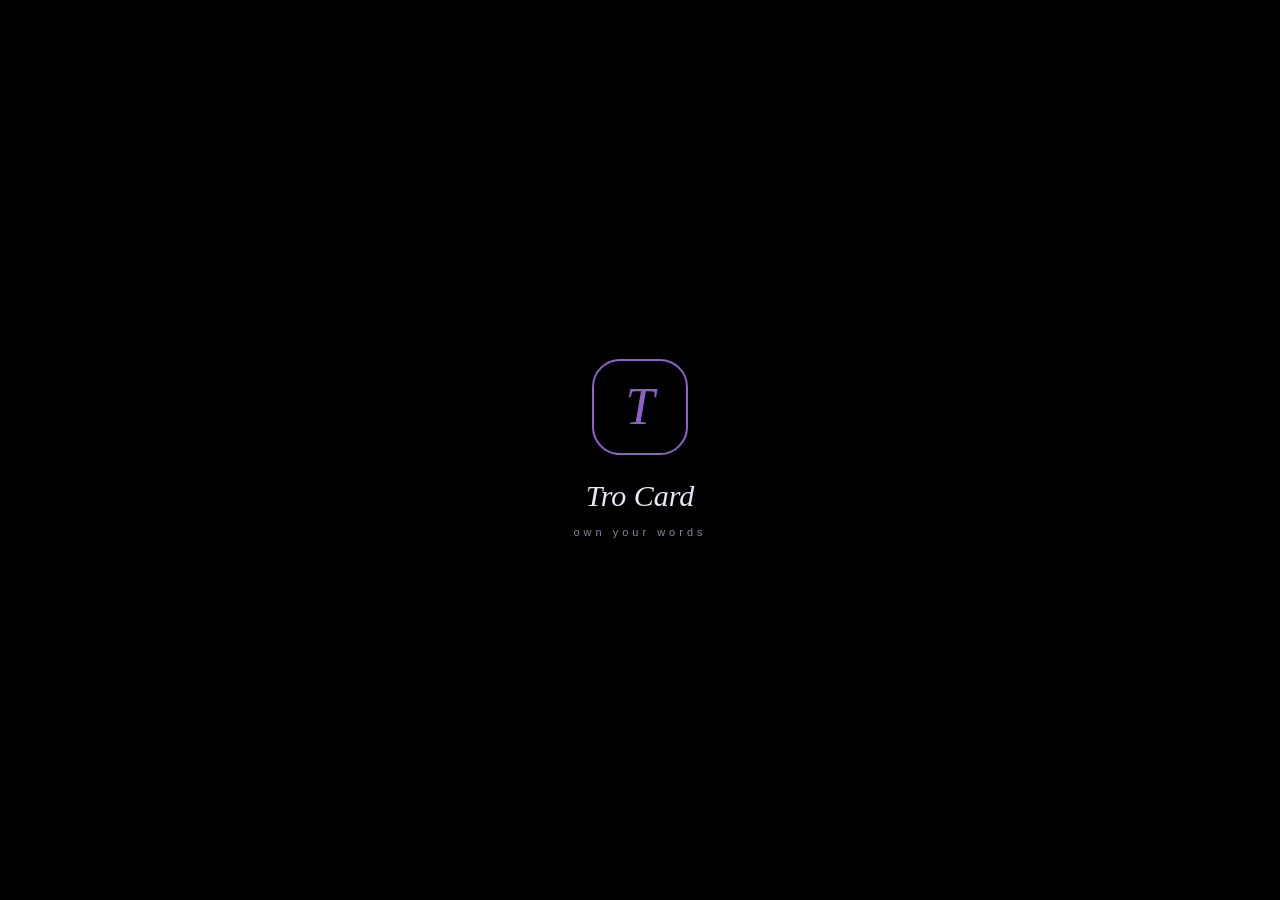
==== commit 24e196ab: "Add inline styles and update BULK ADD button icon Added CSS styles directly in the HTML file to enha" ====
--- a/index.html
+++ b/index.html
@@ -6,25 +6,98 @@
 <title>Tro Card</title>
 <link rel="manifest" href="manifest.json">
 <meta name="theme-color" content="#000000">
-<link rel="stylesheet" href="style.css">
+<style>
+:root{--acc:#8a63c9;--bord:#4c3a6b;--mut:#a78fd4;--dim:#8d84a0;--txt:#ece7f6;--bg:#000000;--ws:34px;--ms:19px;--r:14px;--card:#0d0812}
+*{box-sizing:border-box;-webkit-tap-highlight-color:transparent}
+html,body{margin:0}
+body{background:var(--bg);color:var(--txt);font-family:'Segoe UI',Tahoma,sans-serif;font-size:15px;line-height:1.5;padding:56px 0 40px}
+.reminder{position:fixed;top:10px;left:0;right:0;text-align:center;font-family:Georgia,serif;font-style:italic;font-size:19px;color:var(--acc);z-index:5}
+#ham{position:fixed;top:8px;left:10px;background:none;border:1px solid var(--bord);border-radius:10px;color:var(--acc);font-size:16px;padding:4px 10px;z-index:6}
+#overlay{position:fixed;inset:0;background:rgba(0,0,0,.6);z-index:9;display:none}
+#drawer{position:fixed;top:0;left:0;bottom:0;width:230px;background:var(--bg);border-right:1px solid var(--bord);z-index:10;display:none;padding:16px 10px;overflow-y:auto}
+.screen{display:none;max-width:560px;margin:0 auto;padding:0 16px}
+.hidden{display:none!important}
+.splash{position:fixed;inset:0;background:var(--bg);z-index:50;display:flex;flex-direction:column;align-items:center;justify-content:center}
+.logo{width:96px;height:96px;border:2px solid var(--acc);border-radius:28px;display:flex;align-items:center;justify-content:center;font-family:Georgia,serif;font-style:italic;font-size:52px;color:var(--acc)}
+.ltitle{font-family:Georgia,serif;font-style:italic;font-size:30px;margin-top:18px;color:var(--txt)}
+.lsub{font-size:11px;letter-spacing:4px;color:var(--dim);margin-top:6px}
+.obslide{min-height:300px;display:flex;flex-direction:column;align-items:center;justify-content:center;text-align:center}
+.obslide .big{font-size:64px}
+.obslide h2{font-family:Georgia,serif;font-style:italic;color:var(--txt);font-size:22px}
+.obslide p{color:var(--mut);font-size:14px;max-width:300px}
+.obdots{display:flex;gap:8px;justify-content:center;margin:10px 0}
+.obdots i{width:8px;height:8px;border-radius:50%;background:var(--bord)}
+.obdots i.on{background:var(--acc)}
+.title{font-family:Georgia,serif;font-style:italic;text-align:center;color:var(--txt);letter-spacing:1px;font-size:26px}
+.tag{text-align:center;font-size:10px;letter-spacing:4px;color:var(--dim);margin:14px 0}
+.btn{display:inline-block;font-size:11px;letter-spacing:2px;color:var(--acc);background:transparent;border:1px solid var(--bord);border-radius:999px;padding:10px 18px;margin:6px 4px;font-family:inherit}
+.btn:active{background:var(--card)}
+.btn.big{display:block;width:88%;margin:12px auto;text-align:center;font-size:13px;padding:14px}
+.row{display:flex;gap:6px;justify-content:center;flex-wrap:wrap;margin:12px 0}
+input,textarea,select{width:100%;background:var(--card);border:1px solid var(--bord);border-radius:12px;color:var(--txt);font-size:15px;padding:10px 12px;margin:6px 0;font-family:inherit}
+input:focus,textarea:focus{border-color:var(--acc);outline:none}
+input[type=color]{padding:2px;height:44px}
+input[type=range]{accent-color:var(--acc);background:transparent;border:none}
+textarea{min-height:64px}
+label.f{font-size:10px;letter-spacing:2px;color:var(--dim);display:block;margin-top:12px}
+.chk{display:flex;gap:8px;align-items:center;font-size:13px;color:var(--mut);margin:10px 0}
+.chk input{width:auto;margin:0}
+.word{font-family:Georgia,serif;font-style:italic;font-size:var(--ws);color:var(--txt);text-align:center;margin:10px 0;cursor:pointer;letter-spacing:.5px}
+.pos{text-align:center;font-size:13px;font-style:italic;color:var(--dim)}
+.note{font-size:13px;color:var(--mut);text-align:center;margin:10px 0}
+.fa{direction:rtl;font-family:Tahoma,sans-serif;font-size:20px;color:var(--txt);text-align:center;margin:10px 0}
+.meaning{font-family:Georgia,serif;font-style:italic;font-size:var(--ms);line-height:1.7;color:var(--txt);text-align:left;margin:14px 2px}
+.example{font-style:italic;font-size:15px;line-height:1.8;color:var(--mut);text-align:left;margin:14px 2px}
+.cloze{font-style:italic;font-size:17px;line-height:1.8;color:var(--txt);text-align:center;margin:14px 2px}
+.blank{color:var(--acc);letter-spacing:2px}
+.divider{width:56px;height:1px;margin:22px auto;background:var(--bord)}
+.tg{color:#86efac}.tb{color:#fca5a5}
+.statgrid{display:grid;grid-template-columns:1fr 1fr;gap:10px;margin:16px 0}
+.statcard{border:1px solid var(--bord);border-radius:var(--r);padding:12px;text-align:center;background:var(--card)}
+.statcard b{display:block;font-size:20px;color:var(--txt);font-family:Georgia,serif}
+.statcard span{font-size:10px;letter-spacing:2px;color:var(--dim)}
+.ringwrap{text-align:center;margin:6px 0}
+.combo{position:sticky;top:44px;text-align:center;font-size:12px;letter-spacing:2px;color:var(--acc);z-index:4}
+.ladder{display:flex;gap:6px;justify-content:center;margin:8px 0}
+.ladder i{width:26px;height:26px;border-radius:8px;border:1px solid var(--bord);display:flex;align-items:center;justify-content:center;font-size:12px;font-style:normal;color:var(--dim)}
+.ladder i.done{border-color:var(--acc);color:var(--acc)}
+.quest{border:1px solid var(--bord);border-radius:12px;padding:8px 12px;margin:8px 0;font-size:12px;color:var(--mut);display:flex;justify-content:space-between}
+.quest.done{color:var(--acc);border-color:var(--acc)}
+.strbar{height:6px;border-radius:3px;background:var(--bord);margin:6px 0;overflow:hidden}
+.strbar i{display:block;height:100%;background:var(--acc)}
+.carditem{border:1px solid var(--bord);border-radius:var(--r);padding:10px 14px;margin:10px 0;background:var(--card)}
+.carditem .top{display:flex;justify-content:space-between;align-items:center}
+.carditem .w{font-family:Georgia,serif;font-style:italic;color:var(--txt);font-size:17px}
+.spkbtn{display:block;margin:4px auto;background:none;border:none;color:var(--acc);font-size:17px}
+.heat{display:flex;flex-wrap:wrap;gap:3px;justify-content:center;margin:14px 0}
+.heat i{width:11px;height:11px;border-radius:3px;background:var(--acc);opacity:.08}
+.heat i.l1{opacity:.3}.heat i.l2{opacity:.5}.heat i.l3{opacity:.75}.heat i.l4{opacity:1}
+.chips{display:flex;flex-wrap:wrap;gap:8px;justify-content:center;margin:14px 0}
+.chip{border:1px solid var(--bord);border-radius:999px;padding:6px 12px;font-size:11px;color:var(--dim)}
+.chip.on{color:var(--acc);border-color:var(--acc)}
+.lrow{display:flex;justify-content:space-between;align-items:center;border:1px solid var(--bord);border-radius:12px;padding:10px 14px;margin:8px 0;font-size:14px}
+.lrow.me{border-color:var(--acc);color:var(--acc)}
+.lrow .rk{width:26px;color:var(--dim)}
+.shopitem{border:1px solid var(--bord);border-radius:var(--r);padding:12px 14px;margin:10px 0;display:flex;justify-content:space-between;align-items:center;background:var(--card)}
+.shopitem .nm{font-size:14px;color:var(--txt)}
+.shopitem .pr{font-size:11px;color:var(--dim)}
+.report{border:1px solid var(--bord);border-radius:var(--r);padding:14px;margin:10px 0;background:var(--card);font-size:14px;color:var(--mut)}
+.report b{color:var(--txt)}
+</style>
 </head>
 <body>
 <div id="ncr" class="reminder"></div>
-
 <div id="scrSplash" class="screen splash"><div class="logo">T</div><div class="ltitle">Tro Card</div><div class="lsub">own your words</div></div>
-
 <div id="scrOnboard" class="screen">
   <div id="obSlide" class="obslide"></div>
   <div id="obDots" class="obdots"></div>
   <div class="row"><button class="btn" onclick="obNext()">NEXT ➜</button><button class="btn" onclick="obSkip()">SKIP</button></div>
 </div>
-
 <div id="scrLock" class="screen">
   <div class="tag">🔒 LOCKED</div>
   <input id="pinIn" type="password" inputmode="numeric" placeholder="Enter PIN">
   <div class="row"><button class="btn" onclick="tryUnlock()">UNLOCK</button></div>
 </div>
-
 <button id="ham" class="hidden" onclick="openDrawer()">☰</button>
 <div id="overlay" onclick="closeDrawer()"></div>
 <div id="drawer">
@@ -32,14 +105,13 @@
   <button class="btn big" onclick="goHome()">🏠 HOME</button>
   <button class="btn big" onclick="nav('scrBrowse');renderBrowse()">📚 BROWSE</button>
   <button class="btn big" onclick="nav('scrEdit');editCard(null)">＋ ADD CARD</button>
-  <button class="btn big" onclick="nav('scrBulk')"> BULK ADD</button>
+  <button class="btn big" onclick="nav('scrBulk')">⚡ BULK ADD</button>
   <button class="btn big" onclick="nav('scrStats');renderStats()">📊 STATS</button>
   <button class="btn big" onclick="nav('scrGalaxy');renderGalaxy()">🌌 GALAXY</button>
   <button class="btn big" onclick="nav('scrLeague');renderLeague()">👥 LEAGUE</button>
   <button class="btn big" onclick="nav('scrShop');renderShop()">🛍 SHOP</button>
   <button class="btn big" onclick="nav('scrSettings');openSettings()">⚙ SETTINGS</button>
 </div>
-
 <div id="scrHome" class="screen">
   <h1 class="title">Tro Card</h1>
   <div id="ladderBox" class="ladder"></div>
@@ -57,20 +129,17 @@
   <button class="btn big" onclick="startStudy(true)">💪 HARD WORDS</button>
   <button class="btn big" onclick="nav('scrExam');renderExam()">📅 EXAM MODE</button>
 </div>
-
 <div id="scrStudy" class="screen">
   <div id="comboBar" class="combo hidden"></div>
   <div id="studyBox"></div>
   <div class="row" style="margin-top:34px"><button class="btn" onclick="goHome()">✕ EXIT</button></div>
 </div>
-
 <div id="scrBrowse" class="screen">
   <div class="tag">BROWSE</div>
   <input id="search" placeholder="Search..." oninput="renderBrowse()">
   <div id="browseList"></div>
   <div class="row"><button class="btn" onclick="goHome()">← HOME</button></div>
 </div>
-
 <div id="scrEdit" class="screen">
   <div class="tag">CARD EDITOR</div>
   <label class="f">WORD *</label><input id="fFront">
@@ -86,14 +155,12 @@
   <label class="chk"><input type="checkbox" id="fNoQ5"> Disable DEF→WORD</label>
   <div class="row"><button class="btn" onclick="saveCard()">💾 SAVE</button><button class="btn" onclick="show('scrBrowse');renderBrowse()">CANCEL</button></div>
 </div>
-
 <div id="scrBulk" class="screen">
   <div class="tag">BULK ADD</div>
   <div class="pos" style="text-align:left">word | definition | fa | example | pos | example-fa</div>
   <textarea id="bulkIn" style="min-height:160px"></textarea>
   <div class="row"><button class="btn" onclick="bulkAdd()">⚡ ADD ALL</button><button class="btn" onclick="goHome()">CANCEL</button></div>
 </div>
-
 <div id="scrStats" class="screen">
   <div class="tag">STATS</div>
   <div id="statBox"></div>
@@ -105,26 +172,22 @@
   <div id="chips" class="chips"></div>
   <div class="row"><button class="btn" onclick="goHome()">← HOME</button></div>
 </div>
-
 <div id="scrGalaxy" class="screen">
   <div class="tag">WORD GALAXY</div>
   <canvas id="galCanvas" width="360" height="360" style="width:100%"></canvas>
   <div id="galInfo" class="pos"></div>
   <div class="row"><button class="btn" onclick="goHome()">← HOME</button></div>
 </div>
-
 <div id="scrLeague" class="screen">
   <div class="tag">WEEKLY LEAGUE</div>
   <div id="leagueBox"></div>
   <div class="row"><button class="btn" onclick="goHome()">← HOME</button></div>
 </div>
-
 <div id="scrShop" class="screen">
   <div class="tag">SHOP — XP: <span id="shopXp">0</span></div>
   <div id="shopBox"></div>
   <div class="row"><button class="btn" onclick="goHome()">← HOME</button></div>
 </div>
-
 <div id="scrExam" class="screen">
   <div class="tag">EXAM MODE</div>
   <label class="f">EXAM DATE</label><input id="examDate" type="date">
@@ -134,7 +197,6 @@
   <div class="row"><button class="btn" onclick="saveExam()">💾 SAVE</button><button class="btn" onclick="startStudy(false)">▶ EXAM STUDY</button></div>
   <div class="row"><button class="btn" onclick="goHome()">← HOME</button></div>
 </div>
-
 <div id="scrSettings" class="screen">
   <div class="tag">SETTINGS</div>
   <label class="f">PROFILE NAME</label><input id="sName">
@@ -175,14 +237,12 @@
   <div class="row"><button class="btn" onclick="exportJSON()">⬇ BACKUP</button><label class="btn">⬆ RESTORE<input type="file" accept=".json" style="display:none" onchange="importJSON(this.files[0])"></label></div>
   <div class="row"><button class="btn" onclick="goHome()">← HOME</button></div>
 </div>
-
 <div id="scrReport" class="screen">
   <div class="tag">WEEKLY REPORT</div>
   <div id="reportBox"></div>
   <div class="row"><button class="btn" onclick="goHome()">← HOME</button></div>
 </div>
-
 <script src="data.js"></script>
 <script src="core.js"></script>
 </body>
-</html>
+                       </html>
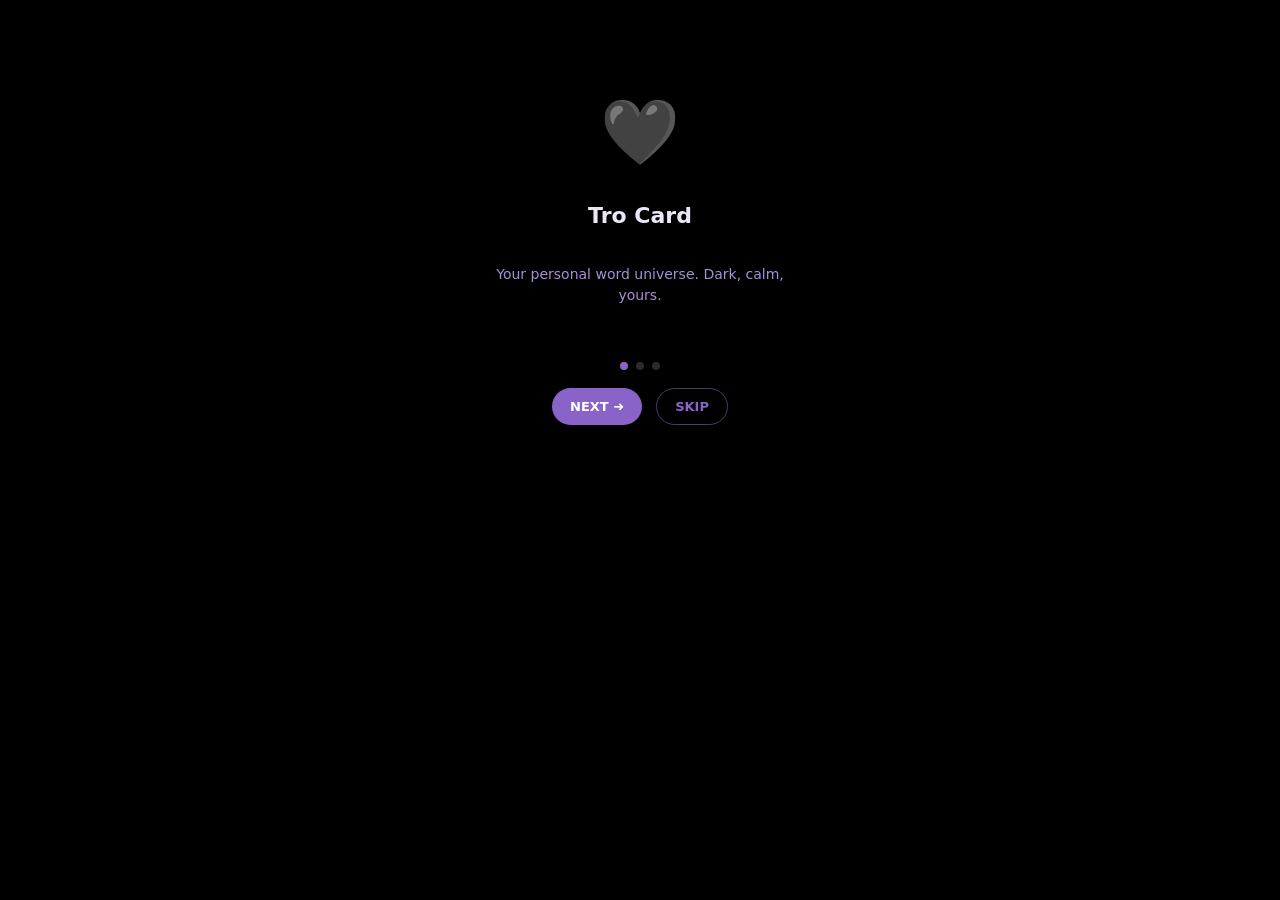
==== commit 257014d7: "Update fmt.Println message from 'Hello' to 'Goodbye'" ====
--- a/index.html
+++ b/index.html
@@ -7,42 +7,49 @@
 <link rel="manifest" href="manifest.json">
 <meta name="theme-color" content="#000000">
 <style>
-:root{--acc:#8a63c9;--bord:#4c3a6b;--mut:#a78fd4;--dim:#8d84a0;--txt:#ece7f6;--bg:#000000;--ws:34px;--ms:19px;--r:14px;--card:#0d0812}
+:root{--acc:#0a84ff;--bord:#2c3e50;--mut:#98a8b8;--dim:#8e8e93;--txt:#f2f2f7;--bg:#000000;--card:#1c1c1e;--card2:#2c2c2e;--ws:34px;--ms:19px;--r:20px}
 *{box-sizing:border-box;-webkit-tap-highlight-color:transparent}
 html,body{margin:0}
-body{background:var(--bg);color:var(--txt);font-family:'Segoe UI',Tahoma,sans-serif;font-size:15px;line-height:1.5;padding:56px 0 40px}
-.reminder{position:fixed;top:10px;left:0;right:0;text-align:center;font-family:Georgia,serif;font-style:italic;font-size:19px;color:var(--acc);z-index:5}
-#ham{position:fixed;top:8px;left:10px;background:none;border:1px solid var(--bord);border-radius:10px;color:var(--acc);font-size:16px;padding:4px 10px;z-index:6}
-#overlay{position:fixed;inset:0;background:rgba(0,0,0,.6);z-index:9;display:none}
-#drawer{position:fixed;top:0;left:0;bottom:0;width:230px;background:var(--bg);border-right:1px solid var(--bord);z-index:10;display:none;padding:16px 10px;overflow-y:auto}
+body{background:var(--bg);color:var(--txt);font-family:-apple-system,'Segoe UI',system-ui,Roboto,sans-serif;font-size:15px;line-height:1.5;padding:52px 0 96px}
+.reminder{position:fixed;top:8px;left:0;right:0;text-align:center;font-family:Georgia,serif;font-style:italic;font-size:17px;color:var(--acc);z-index:5}
 .screen{display:none;max-width:560px;margin:0 auto;padding:0 16px}
 .hidden{display:none!important}
+.btitle{font-size:32px;font-weight:800;letter-spacing:-.5px;margin:8px 0 4px}
+.stitle{font-size:13px;color:var(--dim);letter-spacing:1px;margin:18px 4px 6px;font-weight:600}
 .splash{position:fixed;inset:0;background:var(--bg);z-index:50;display:flex;flex-direction:column;align-items:center;justify-content:center}
-.logo{width:96px;height:96px;border:2px solid var(--acc);border-radius:28px;display:flex;align-items:center;justify-content:center;font-family:Georgia,serif;font-style:italic;font-size:52px;color:var(--acc)}
-.ltitle{font-family:Georgia,serif;font-style:italic;font-size:30px;margin-top:18px;color:var(--txt)}
+.logo{width:96px;height:96px;background:var(--card2);border-radius:24px;display:flex;align-items:center;justify-content:center;font-family:Georgia,serif;font-style:italic;font-size:52px;color:var(--acc)}
+.ltitle{font-size:28px;font-weight:800;margin-top:18px}
 .lsub{font-size:11px;letter-spacing:4px;color:var(--dim);margin-top:6px}
 .obslide{min-height:300px;display:flex;flex-direction:column;align-items:center;justify-content:center;text-align:center}
 .obslide .big{font-size:64px}
-.obslide h2{font-family:Georgia,serif;font-style:italic;color:var(--txt);font-size:22px}
+.obslide h2{font-size:22px;font-weight:800}
 .obslide p{color:var(--mut);font-size:14px;max-width:300px}
 .obdots{display:flex;gap:8px;justify-content:center;margin:10px 0}
-.obdots i{width:8px;height:8px;border-radius:50%;background:var(--bord)}
+.obdots i{width:8px;height:8px;border-radius:50%;background:var(--card2)}
 .obdots i.on{background:var(--acc)}
-.title{font-family:Georgia,serif;font-style:italic;text-align:center;color:var(--txt);letter-spacing:1px;font-size:26px}
-.tag{text-align:center;font-size:10px;letter-spacing:4px;color:var(--dim);margin:14px 0}
-.btn{display:inline-block;font-size:11px;letter-spacing:2px;color:var(--acc);background:transparent;border:1px solid var(--bord);border-radius:999px;padding:10px 18px;margin:6px 4px;font-family:inherit}
-.btn:active{background:var(--card)}
-.btn.big{display:block;width:88%;margin:12px auto;text-align:center;font-size:13px;padding:14px}
+.btn{display:inline-block;font-size:13px;font-weight:600;color:var(--acc);background:transparent;border:1px solid var(--bord);border-radius:999px;padding:10px 18px;margin:6px 4px;font-family:inherit}
+.btn:active{opacity:.6}
+.btn.fill{background:var(--acc);color:#fff;border:none}
+.btn.big{display:block;width:92%;margin:10px auto;text-align:center;font-size:15px;padding:14px;border-radius:16px}
 .row{display:flex;gap:6px;justify-content:center;flex-wrap:wrap;margin:12px 0}
-input,textarea,select{width:100%;background:var(--card);border:1px solid var(--bord);border-radius:12px;color:var(--txt);font-size:15px;padding:10px 12px;margin:6px 0;font-family:inherit}
+input,textarea,select{width:100%;background:var(--card2);border:1px solid transparent;border-radius:12px;color:var(--txt);font-size:15px;padding:10px 12px;margin:6px 0;font-family:inherit}
 input:focus,textarea:focus{border-color:var(--acc);outline:none}
-input[type=color]{padding:2px;height:44px}
+input[type=color]{padding:2px;height:40px}
 input[type=range]{accent-color:var(--acc);background:transparent;border:none}
 textarea{min-height:64px}
-label.f{font-size:10px;letter-spacing:2px;color:var(--dim);display:block;margin-top:12px}
-.chk{display:flex;gap:8px;align-items:center;font-size:13px;color:var(--mut);margin:10px 0}
-.chk input{width:auto;margin:0}
-.word{font-family:Georgia,serif;font-style:italic;font-size:var(--ws);color:var(--txt);text-align:center;margin:10px 0;cursor:pointer;letter-spacing:.5px}
+label.f{font-size:11px;letter-spacing:1px;color:var(--dim);display:block;margin-top:10px;font-weight:600}
+.igroup{background:var(--card);border-radius:16px;padding:2px 14px;margin:10px 0}
+.irow{padding:10px 0;border-bottom:1px solid rgba(128,128,128,.2)}
+.irow:last-child{border-bottom:none}
+.swrow{display:flex;justify-content:space-between;align-items:center;padding:10px 0;border-bottom:1px solid rgba(128,128,128,.2);font-size:15px}
+.swrow:last-child{border-bottom:none}
+.sw{position:relative;width:51px;height:31px;flex:none}
+.sw input{display:none}
+.sw i{position:absolute;inset:0;background:#39393d;border-radius:16px}
+.sw i:after{content:'';position:absolute;width:27px;height:27px;border-radius:50%;background:#fff;top:2px;left:2px}
+.sw input:checked+i{background:var(--acc)}
+.sw input:checked+i:after{left:22px}
+.word{font-family:Georgia,serif;font-style:italic;font-size:var(--ws);color:var(--txt);text-align:center;margin:10px 0;cursor:pointer}
 .pos{text-align:center;font-size:13px;font-style:italic;color:var(--dim)}
 .note{font-size:13px;color:var(--mut);text-align:center;margin:10px 0}
 .fa{direction:rtl;font-family:Tahoma,sans-serif;font-size:20px;color:var(--txt);text-align:center;margin:10px 0}
@@ -51,38 +58,42 @@
 .cloze{font-style:italic;font-size:17px;line-height:1.8;color:var(--txt);text-align:center;margin:14px 2px}
 .blank{color:var(--acc);letter-spacing:2px}
 .divider{width:56px;height:1px;margin:22px auto;background:var(--bord)}
-.tg{color:#86efac}.tb{color:#fca5a5}
-.statgrid{display:grid;grid-template-columns:1fr 1fr;gap:10px;margin:16px 0}
-.statcard{border:1px solid var(--bord);border-radius:var(--r);padding:12px;text-align:center;background:var(--card)}
-.statcard b{display:block;font-size:20px;color:var(--txt);font-family:Georgia,serif}
+.tg{color:#30d158}.tb{color:#ff453a}
+.statgrid{display:grid;grid-template-columns:1fr 1fr;gap:10px;margin:14px 0}
+.statcard{background:var(--card);border-radius:var(--r);padding:14px;text-align:center}
+.statcard b{display:block;font-size:22px;font-weight:800}
 .statcard span{font-size:10px;letter-spacing:2px;color:var(--dim)}
 .ringwrap{text-align:center;margin:6px 0}
-.combo{position:sticky;top:44px;text-align:center;font-size:12px;letter-spacing:2px;color:var(--acc);z-index:4}
+.combo{position:sticky;top:40px;text-align:center;font-size:12px;letter-spacing:2px;color:var(--acc);z-index:4;font-weight:700}
 .ladder{display:flex;gap:6px;justify-content:center;margin:8px 0}
-.ladder i{width:26px;height:26px;border-radius:8px;border:1px solid var(--bord);display:flex;align-items:center;justify-content:center;font-size:12px;font-style:normal;color:var(--dim)}
-.ladder i.done{border-color:var(--acc);color:var(--acc)}
-.quest{border:1px solid var(--bord);border-radius:12px;padding:8px 12px;margin:8px 0;font-size:12px;color:var(--mut);display:flex;justify-content:space-between}
-.quest.done{color:var(--acc);border-color:var(--acc)}
-.strbar{height:6px;border-radius:3px;background:var(--bord);margin:6px 0;overflow:hidden}
+.ladder i{width:28px;height:28px;border-radius:9px;background:var(--card);display:flex;align-items:center;justify-content:center;font-size:12px;font-style:normal;color:var(--dim)}
+.ladder i.done{background:var(--acc);color:#fff}
+.quest{background:var(--card);border-radius:14px;padding:10px 14px;margin:8px 0;font-size:13px;color:var(--mut);display:flex;justify-content:space-between;align-items:center}
+.quest.done{color:var(--acc)}
+.strbar{height:6px;border-radius:3px;background:var(--card2);margin:6px 0;overflow:hidden}
 .strbar i{display:block;height:100%;background:var(--acc)}
-.carditem{border:1px solid var(--bord);border-radius:var(--r);padding:10px 14px;margin:10px 0;background:var(--card)}
+.carditem{background:var(--card);border-radius:var(--r);padding:12px 16px;margin:10px 0}
 .carditem .top{display:flex;justify-content:space-between;align-items:center}
-.carditem .w{font-family:Georgia,serif;font-style:italic;color:var(--txt);font-size:17px}
+.carditem .w{font-family:Georgia,serif;font-style:italic;font-size:17px}
 .spkbtn{display:block;margin:4px auto;background:none;border:none;color:var(--acc);font-size:17px}
 .heat{display:flex;flex-wrap:wrap;gap:3px;justify-content:center;margin:14px 0}
 .heat i{width:11px;height:11px;border-radius:3px;background:var(--acc);opacity:.08}
 .heat i.l1{opacity:.3}.heat i.l2{opacity:.5}.heat i.l3{opacity:.75}.heat i.l4{opacity:1}
 .chips{display:flex;flex-wrap:wrap;gap:8px;justify-content:center;margin:14px 0}
-.chip{border:1px solid var(--bord);border-radius:999px;padding:6px 12px;font-size:11px;color:var(--dim)}
-.chip.on{color:var(--acc);border-color:var(--acc)}
-.lrow{display:flex;justify-content:space-between;align-items:center;border:1px solid var(--bord);border-radius:12px;padding:10px 14px;margin:8px 0;font-size:14px}
-.lrow.me{border-color:var(--acc);color:var(--acc)}
+.chip{background:var(--card);border-radius:999px;padding:6px 12px;font-size:11px;color:var(--dim)}
+.chip.on{color:var(--acc);background:var(--card2)}
+.lrow{display:flex;justify-content:space-between;align-items:center;background:var(--card);border-radius:14px;padding:12px 16px;margin:8px 0;font-size:14px}
+.lrow.me{background:var(--card2);color:var(--acc);font-weight:700}
 .lrow .rk{width:26px;color:var(--dim)}
-.shopitem{border:1px solid var(--bord);border-radius:var(--r);padding:12px 14px;margin:10px 0;display:flex;justify-content:space-between;align-items:center;background:var(--card)}
-.shopitem .nm{font-size:14px;color:var(--txt)}
+.shopitem{background:var(--card);border-radius:var(--r);padding:12px 16px;margin:10px 0;display:flex;justify-content:space-between;align-items:center}
+.shopitem .nm{font-size:14px}
 .shopitem .pr{font-size:11px;color:var(--dim)}
-.report{border:1px solid var(--bord);border-radius:var(--r);padding:14px;margin:10px 0;background:var(--card);font-size:14px;color:var(--mut)}
+.report{background:var(--card);border-radius:var(--r);padding:16px;margin:10px 0;font-size:14px;color:var(--mut)}
 .report b{color:var(--txt)}
+.tabbar{position:fixed;bottom:0;left:0;right:0;display:flex;justify-content:space-around;padding:8px 0 14px;background:rgba(20,20,22,.72);backdrop-filter:blur(20px);-webkit-backdrop-filter:blur(20px);border-top:1px solid rgba(128,128,128,.25);z-index:20}
+.tab{background:none;border:none;color:var(--dim);font-size:10px;font-family:inherit;display:flex;flex-direction:column;align-items:center;gap:3px;font-weight:600}
+.tab .ic{font-size:20px}
+.tab.on{color:var(--acc)}
 </style>
 </head>
 <body>
@@ -91,31 +102,17 @@
 <div id="scrOnboard" class="screen">
   <div id="obSlide" class="obslide"></div>
   <div id="obDots" class="obdots"></div>
-  <div class="row"><button class="btn" onclick="obNext()">NEXT ➜</button><button class="btn" onclick="obSkip()">SKIP</button></div>
+  <div class="row"><button class="btn fill" onclick="obNext()">NEXT ➜</button><button class="btn" onclick="obSkip()">SKIP</button></div>
 </div>
 <div id="scrLock" class="screen">
-  <div class="tag">🔒 LOCKED</div>
+  <div class="stitle" style="text-align:center">🔒 LOCKED</div>
   <input id="pinIn" type="password" inputmode="numeric" placeholder="Enter PIN">
-  <div class="row"><button class="btn" onclick="tryUnlock()">UNLOCK</button></div>
-</div>
-<button id="ham" class="hidden" onclick="openDrawer()">☰</button>
-<div id="overlay" onclick="closeDrawer()"></div>
-<div id="drawer">
-  <div class="tag" style="margin-top:34px">TRO CARD</div>
-  <button class="btn big" onclick="goHome()">🏠 HOME</button>
-  <button class="btn big" onclick="nav('scrBrowse');renderBrowse()">📚 BROWSE</button>
-  <button class="btn big" onclick="nav('scrEdit');editCard(null)">＋ ADD CARD</button>
-  <button class="btn big" onclick="nav('scrBulk')">⚡ BULK ADD</button>
-  <button class="btn big" onclick="nav('scrStats');renderStats()">📊 STATS</button>
-  <button class="btn big" onclick="nav('scrGalaxy');renderGalaxy()">🌌 GALAXY</button>
-  <button class="btn big" onclick="nav('scrLeague');renderLeague()">👥 LEAGUE</button>
-  <button class="btn big" onclick="nav('scrShop');renderShop()">🛍 SHOP</button>
-  <button class="btn big" onclick="nav('scrSettings');openSettings()">⚙ SETTINGS</button>
+  <div class="row"><button class="btn fill" onclick="tryUnlock()">UNLOCK</button></div>
 </div>
 <div id="scrHome" class="screen">
-  <h1 class="title">Tro Card</h1>
+  <div class="btitle">Tro Card</div>
   <div id="ladderBox" class="ladder"></div>
-  <div class="ringwrap"><svg width="120" height="120"><circle cx="60" cy="60" r="52" stroke="var(--bord)" stroke-width="8" fill="none" opacity=".4"/><circle id="ringFg" cx="60" cy="60" r="52" stroke="var(--acc)" stroke-width="8" fill="none" stroke-dasharray="326.7" stroke-dashoffset="326.7" transform="rotate(-90 60 60)"/></svg><div id="ringTxt" class="pos"></div></div>
+  <div class="ringwrap"><svg width="120" height="120"><circle cx="60" cy="60" r="52" stroke="var(--card2)" stroke-width="8" fill="none"/><circle id="ringFg" cx="60" cy="60" r="52" stroke="var(--acc)" stroke-width="8" fill="none" stroke-linecap="round" stroke-dasharray="326.7" stroke-dashoffset="326.7" transform="rotate(-90 60 60)"/></svg><div id="ringTxt" class="pos"></div></div>
   <div id="wotd" class="statcard" style="cursor:pointer" onclick="speakWotd()"></div>
   <div id="questBox"></div>
   <div class="statgrid">
@@ -124,10 +121,16 @@
     <div class="statcard"><b id="hNew">0</b><span>NEW LEFT</span></div>
     <div class="statcard"><b id="hStreak">0</b><span>STREAK 🔥</span></div>
   </div>
-  <button class="btn big" onclick="startStudy(false)">▶ STUDY</button>
+  <button class="btn fill big" onclick="startStudy(false)">▶ STUDY</button>
   <button class="btn big" onclick="startPodcast()">🎧 PODCAST</button>
   <button class="btn big" onclick="startStudy(true)">💪 HARD WORDS</button>
-  <button class="btn big" onclick="nav('scrExam');renderExam()">📅 EXAM MODE</button>
+  <div class="row">
+    <button class="btn" onclick="nav('scrExam');renderExam()">📅 EXAM</button>
+    <button class="btn" onclick="nav('scrGalaxy');renderGalaxy()">🌌 GALAXY</button>
+    <button class="btn" onclick="nav('scrLeague');renderLeague()">👥 LEAGUE</button>
+    <button class="btn" onclick="nav('scrShop');renderShop()">🛍 SHOP</button>
+    <button class="btn" onclick="nav('scrBulk')">⚡ BULK</button>
+  </div>
 </div>
 <div id="scrStudy" class="screen">
   <div id="comboBar" class="combo hidden"></div>
@@ -135,114 +138,142 @@
   <div class="row" style="margin-top:34px"><button class="btn" onclick="goHome()">✕ EXIT</button></div>
 </div>
 <div id="scrBrowse" class="screen">
-  <div class="tag">BROWSE</div>
-  <input id="search" placeholder="Search..." oninput="renderBrowse()">
+  <div class="btitle">Browse</div>
+  <input id="search" placeholder="🔍 Search..." oninput="renderBrowse()">
   <div id="browseList"></div>
-  <div class="row"><button class="btn" onclick="goHome()">← HOME</button></div>
 </div>
 <div id="scrEdit" class="screen">
-  <div class="tag">CARD EDITOR</div>
-  <label class="f">WORD *</label><input id="fFront">
-  <label class="f">DEFINITION (EN)</label><textarea id="fBack"></textarea>
-  <label class="f">MEANING (FA)</label><input id="fFa" dir="rtl">
-  <label class="f">EXAMPLE (EN)</label><textarea id="fEx"></textarea>
-  <label class="f">EXAMPLE TRANSLATION (FA)</label><textarea id="fExFa" dir="rtl"></textarea>
-  <label class="f">POS</label><input id="fPos">
-  <label class="f">NOTE / MNEMONIC</label><input id="fNote">
-  <label class="chk"><input type="checkbox" id="fNoQ2"> Disable EN→FA</label>
-  <label class="chk"><input type="checkbox" id="fNoQ3"> Disable FA→EN</label>
-  <label class="chk"><input type="checkbox" id="fNoQ4"> Disable Cloze</label>
-  <label class="chk"><input type="checkbox" id="fNoQ5"> Disable DEF→WORD</label>
-  <div class="row"><button class="btn" onclick="saveCard()">💾 SAVE</button><button class="btn" onclick="show('scrBrowse');renderBrowse()">CANCEL</button></div>
+  <div class="btitle">Card</div>
+  <div class="igroup">
+    <div class="irow"><label class="f">WORD *</label><input id="fFront"></div>
+    <div class="irow"><label class="f">DEFINITION (EN)</label><textarea id="fBack"></textarea></div>
+    <div class="irow"><label class="f">MEANING (FA)</label><input id="fFa" dir="rtl"></div>
+    <div class="irow"><label class="f">EXAMPLE (EN)</label><textarea id="fEx"></textarea></div>
+    <div class="irow"><label class="f">EXAMPLE TRANSLATION (FA)</label><textarea id="fExFa" dir="rtl"></textarea></div>
+    <div class="irow"><label class="f">POS</label><input id="fPos"></div>
+    <div class="irow"><label class="f">NOTE / MNEMONIC</label><input id="fNote"></div>
+  </div>
+  <div class="igroup">
+    <label class="swrow"><span>Disable EN→FA</span><span class="sw"><input type="checkbox" id="fNoQ2"><i></i></span></label>
+    <label class="swrow"><span>Disable FA→EN</span><span class="sw"><input type="checkbox" id="fNoQ3"><i></i></span></label>
+    <label class="swrow"><span>Disable Cloze</span><span class="sw"><input type="checkbox" id="fNoQ4"><i></i></span></label>
+    <label class="swrow"><span>Disable DEF→WORD</span><span class="sw"><input type="checkbox" id="fNoQ5"><i></i></span></label>
+  </div>
+  <div class="row"><button class="btn fill" onclick="saveCard()">💾 SAVE</button><button class="btn" onclick="tabTo('browse')">CANCEL</button></div>
 </div>
 <div id="scrBulk" class="screen">
-  <div class="tag">BULK ADD</div>
+  <div class="btitle">Bulk Add</div>
   <div class="pos" style="text-align:left">word | definition | fa | example | pos | example-fa</div>
   <textarea id="bulkIn" style="min-height:160px"></textarea>
-  <div class="row"><button class="btn" onclick="bulkAdd()">⚡ ADD ALL</button><button class="btn" onclick="goHome()">CANCEL</button></div>
+  <div class="row"><button class="btn fill" onclick="bulkAdd()">⚡ ADD ALL</button><button class="btn" onclick="goHome()">CANCEL</button></div>
 </div>
 <div id="scrStats" class="screen">
-  <div class="tag">STATS</div>
-  <div id="statBox"></div>
+  <div class="btitle">Stats</div>
+  <div id="statBox" class="igroup" style="padding:10px 16px"></div>
   <canvas id="chartLine" width="320" height="120" style="width:100%;margin:10px 0"></canvas>
   <div class="row"><canvas id="chartDonut" width="120" height="120"></canvas><div id="qBreak" class="meaning"></div></div>
-  <div class="tag">LAST 12 WEEKS</div>
+  <div class="stitle">LAST 12 WEEKS</div>
   <div id="heat" class="heat"></div>
-  <div class="tag">BADGES</div>
+  <div class="stitle">BADGES</div>
   <div id="chips" class="chips"></div>
-  <div class="row"><button class="btn" onclick="goHome()">← HOME</button></div>
 </div>
 <div id="scrGalaxy" class="screen">
-  <div class="tag">WORD GALAXY</div>
+  <div class="btitle">Galaxy</div>
   <canvas id="galCanvas" width="360" height="360" style="width:100%"></canvas>
   <div id="galInfo" class="pos"></div>
-  <div class="row"><button class="btn" onclick="goHome()">← HOME</button></div>
 </div>
 <div id="scrLeague" class="screen">
-  <div class="tag">WEEKLY LEAGUE</div>
+  <div class="btitle">League</div>
   <div id="leagueBox"></div>
-  <div class="row"><button class="btn" onclick="goHome()">← HOME</button></div>
 </div>
 <div id="scrShop" class="screen">
-  <div class="tag">SHOP — XP: <span id="shopXp">0</span></div>
+  <div class="btitle">Shop — <span id="shopXp">0</span> XP</div>
   <div id="shopBox"></div>
-  <div class="row"><button class="btn" onclick="goHome()">← HOME</button></div>
 </div>
 <div id="scrExam" class="screen">
-  <div class="tag">EXAM MODE</div>
-  <label class="f">EXAM DATE</label><input id="examDate" type="date">
-  <label class="f">PRESSURE: <span id="aggrTxt">Normal</span></label>
-  <input id="examAggr" type="range" min="1" max="3" value="2" oninput="renderExam()">
+  <div class="btitle">Exam Mode</div>
+  <div class="igroup">
+    <div class="irow"><label class="f">EXAM DATE</label><input id="examDate" type="date"></div>
+    <div class="irow"><label class="f">PRESSURE: <span id="aggrTxt">Normal</span></label><input id="examAggr" type="range" min="1" max="3" value="2" oninput="renderExam()"></div>
+  </div>
   <div id="examInfo" class="meaning"></div>
-  <div class="row"><button class="btn" onclick="saveExam()">💾 SAVE</button><button class="btn" onclick="startStudy(false)">▶ EXAM STUDY</button></div>
-  <div class="row"><button class="btn" onclick="goHome()">← HOME</button></div>
+  <div class="row"><button class="btn fill" onclick="saveExam()">💾 SAVE</button><button class="btn" onclick="startStudy(false)">▶ EXAM STUDY</button></div>
 </div>
 <div id="scrSettings" class="screen">
-  <div class="tag">SETTINGS</div>
-  <label class="f">PROFILE NAME</label><input id="sName">
-  <label class="f">AVATAR (EMOJI)</label><input id="sAvatar" maxlength="4">
-  <label class="f">REMINDER TEXT (TOP)</label><input id="sNcr">
-  <label class="f">THEME</label><select id="sTheme"></select>
-  <label class="f">FONT SIZE</label><select id="sFs"><option value="s">Small</option><option value="m">Medium</option><option value="l">Large</option></select>
-  <label class="f">SESSION SIZE</label><select id="sSess"><option value="10">10</option><option value="20">20</option><option value="0">All</option></select>
-  <label class="f">SPEECH SPEED</label><select id="sRate"><option value="0.7">Slow</option><option value="0.85">Normal</option><option value="1">Fast</option></select>
-  <label class="f">NEW CARDS / DAY</label><input id="sNew" type="number">
-  <label class="chk"><input type="checkbox" id="sAuto"> Auto-speak on card open</label>
-  <div class="tag">FSRS TUNING</div>
-  <label class="f">TARGET RETENTION: <span id="retTxt">90%</span></label>
-  <input id="fRet" type="range" min="80" max="97" value="90" oninput="document.getElementById('retTxt').textContent=this.value+'%'">
-  <label class="f">INTERVAL MULTIPLIER: <span id="multTxt">1.0x</span></label>
-  <input id="fMult" type="range" min="5" max="20" value="10" oninput="document.getElementById('multTxt').textContent=(this.value/10).toFixed(1)+'x'">
-  <div class="tag">PODCAST</div>
-  <label class="f">GAP BETWEEN CARDS (SEC)</label><input id="pGap" type="number" value="3">
-  <label class="f">ORDER</label><select id="pOrder"><option value="wde">Word→Def→Example</option><option value="wd">Word→Def</option><option value="dw">Def→Word</option></select>
-  <div class="tag">LEAGUE</div>
-  <label class="f">RIVALS (3-10)</label><input id="lRivals" type="number" min="3" max="10" value="5">
-  <label class="f">RIVAL DIFFICULTY</label><select id="lDiff"><option value="chill">Chill</option><option value="normal">Normal</option><option value="brutal">Brutal</option></select>
-  <div class="tag">WEEKLY REPORT</div>
-  <label class="f">SHOW ON</label><select id="rDay"><option value="5">Friday</option><option value="6">Saturday</option><option value="0">Sunday</option></select>
-  <label class="chk"><input type="checkbox" id="rEmoji"> Emoji-heavy style</label>
-  <div class="tag">THEME BUILDER</div>
-  <label class="f">ACCENT</label><input id="tbAcc" type="color" value="#8a63c9">
-  <label class="f">BACKGROUND</label><input id="tbBg" type="color" value="#000000">
-  <label class="f">TEXT</label><input id="tbTxt" type="color" value="#ece7f6">
-  <label class="f">THEME NAME</label><input id="tbName" placeholder="My theme">
-  <div class="row"><button class="btn" onclick="saveCustomTheme()">🎨 SAVE THEME</button></div>
-  <div class="tag">SHARE DECK</div>
-  <div class="row"><button class="btn" onclick="exportDeck()">📤 MAKE CODE</button><button class="btn" onclick="importDeck()">📥 IMPORT CODE</button></div>
-  <textarea id="shareBox" style="min-height:80px" placeholder="Deck code appears here / paste a code here"></textarea>
-  <div class="tag">ACCOUNT</div>
-  <label class="f">SET / CHANGE PIN</label><input id="sPin" type="password" inputmode="numeric">
-  <div class="row"><button class="btn" onclick="saveSettings()">💾 SAVE</button><button class="btn" onclick="clearPin()">REMOVE PIN</button></div>
-  <div class="row"><button class="btn" onclick="exportJSON()">⬇ BACKUP</button><label class="btn">⬆ RESTORE<input type="file" accept=".json" style="display:none" onchange="importJSON(this.files[0])"></label></div>
-  <div class="row"><button class="btn" onclick="goHome()">← HOME</button></div>
+  <div class="btitle">Settings</div>
+  <div class="stitle">PROFILE</div>
+  <div class="igroup">
+    <div class="irow"><label class="f">NAME</label><input id="sName"></div>
+    <div class="irow"><label class="f">AVATAR (EMOJI)</label><input id="sAvatar" maxlength="4"></div>
+    <div class="irow"><label class="f">REMINDER TEXT (TOP)</label><input id="sNcr"></div>
+  </div>
+  <div class="stitle">APPEARANCE</div>
+  <div class="igroup">
+    <div class="irow"><label class="f">THEME</label><select id="sTheme"></select></div>
+    <div class="irow"><label class="f">FONT SIZE</label><select id="sFs"><option value="s">Small</option><option value="m">Medium</option><option value="l">Large</option></select></div>
+  </div>
+  <div class="stitle">NOTIFICATIONS 🔔</div>
+  <div class="igroup">
+    <label class="swrow"><span>Enable daily reminder</span><span class="sw"><input type="checkbox" id="nOn"><i></i></span></label>
+    <div class="irow"><label class="f">TIME</label><input id="nTime" type="time" value="20:00"></div>
+    <div class="irow"><label class="f">MESSAGE TEXT</label><input id="nText" placeholder="Time to review! 📚"></div>
+    <div class="irow"><button class="btn" onclick="testNotif()"> TEST NOTIFICATION</button></div>
+  </div>
+  <div class="stitle">STUDY</div>
+  <div class="igroup">
+    <div class="irow"><label class="f">NEW CARDS / DAY</label><input id="sNew" type="number"></div>
+    <div class="irow"><label class="f">SESSION SIZE</label><select id="sSess"><option value="10">10</option><option value="20">20</option><option value="0">All</option></select></div>
+    <div class="irow"><label class="f">SPEECH SPEED</label><select id="sRate"><option value="0.7">Slow</option><option value="0.85">Normal</option><option value="1">Fast</option></select></div>
+    <label class="swrow"><span>Auto-speak on card open</span><span class="sw"><input type="checkbox" id="sAuto"><i></i></span></label>
+  </div>
+  <div class="stitle">FSRS TUNING</div>
+  <div class="igroup">
+    <div class="irow"><label class="f">TARGET RETENTION: <span id="retTxt">90%</span></label><input id="fRet" type="range" min="80" max="97" value="90" oninput="document.getElementById('retTxt').textContent=this.value+'%'"></div>
+    <div class="irow"><label class="f">INTERVAL MULTIPLIER: <span id="multTxt">1.0x</span></label><input id="fMult" type="range" min="5" max="20" value="10" oninput="document.getElementById('multTxt').textContent=(this.value/10).toFixed(1)+'x'"></div>
+  </div>
+  <div class="stitle">PODCAST</div>
+  <div class="igroup">
+    <div class="irow"><label class="f">GAP (SEC)</label><input id="pGap" type="number" value="3"></div>
+    <div class="irow"><label class="f">ORDER</label><select id="pOrder"><option value="wde">Word→Def→Example</option><option value="wd">Word→Def</option><option value="dw">Def→Word</option></select></div>
+  </div>
+  <div class="stitle">LEAGUE & REPORT</div>
+  <div class="igroup">
+    <div class="irow"><label class="f">RIVALS (3-10)</label><input id="lRivals" type="number" min="3" max="10" value="5"></div>
+    <div class="irow"><label class="f">RIVAL DIFFICULTY</label><select id="lDiff"><option value="chill">Chill</option><option value="normal">Normal</option><option value="brutal">Brutal</option></select></div>
+    <div class="irow"><label class="f">REPORT DAY</label><select id="rDay"><option value="5">Friday</option><option value="6">Saturday</option><option value="0">Sunday</option></select></div>
+    <label class="swrow"><span>Emoji-heavy report</span><span class="sw"><input type="checkbox" id="rEmoji"><i></i></span></label>
+  </div>
+  <div class="stitle">THEME BUILDER</div>
+  <div class="igroup">
+    <div class="irow"><label class="f">ACCENT</label><input id="tbAcc" type="color" value="#0a84ff"></div>
+    <div class="irow"><label class="f">BACKGROUND</label><input id="tbBg" type="color" value="#000000"></div>
+    <div class="irow"><label class="f">TEXT</label><input id="tbTxt" type="color" value="#f2f2f7"></div>
+    <div class="irow"><label class="f">THEME NAME</label><input id="tbName" placeholder="My theme"></div>
+    <div class="irow"><button class="btn" onclick="saveCustomTheme()">🎨 SAVE THEME</button></div>
+  </div>
+  <div class="stitle">SHARE DECK</div>
+  <div class="igroup">
+    <div class="irow"><div class="row"><button class="btn" onclick="exportDeck()">📤 MAKE CODE</button><button class="btn" onclick="importDeck()">📥 IMPORT</button></div><textarea id="shareBox" style="min-height:70px" placeholder="Deck code..."></textarea></div>
+  </div>
+  <div class="stitle">SECURITY & DATA</div>
+  <div class="igroup">
+    <div class="irow"><label class="f">SET / CHANGE PIN</label><input id="sPin" type="password" inputmode="numeric"></div>
+    <div class="irow"><div class="row"><button class="btn" onclick="clearPin()">REMOVE PIN</button><button class="btn" onclick="exportJSON()">⬇ BACKUP</button><label class="btn">⬆ RESTORE<input type="file" accept=".json" style="display:none" onchange="importJSON(this.files[0])"></label></div></div>
+  </div>
+  <div class="row"><button class="btn fill" onclick="saveSettings()">💾 SAVE ALL</button></div>
 </div>
 <div id="scrReport" class="screen">
-  <div class="tag">WEEKLY REPORT</div>
+  <div class="btitle">Weekly Report</div>
   <div id="reportBox"></div>
-  <div class="row"><button class="btn" onclick="goHome()">← HOME</button></div>
+</div>
+<div id="tabbar" class="tabbar hidden">
+  <button class="tab on" id="tb-home" onclick="tabTo('home')"><span class="ic">🏠</span>Home</button>
+  <button class="tab" id="tb-browse" onclick="tabTo('browse')"><span class="ic">📚</span>Browse</button>
+  <button class="tab" id="tb-add" onclick="tabTo('add')"><span class="ic">➕</span>Add</button>
+  <button class="tab" id="tb-stats" onclick="tabTo('stats')"><span class="ic">📊</span>Stats</button>
+  <button class="tab" id="tb-settings" onclick="tabTo('settings')"><span class="ic">⚙️</span>Settings</button>
 </div>
 <script src="data.js"></script>
 <script src="core.js"></script>
 </body>
-                       </html>
+                              </html>
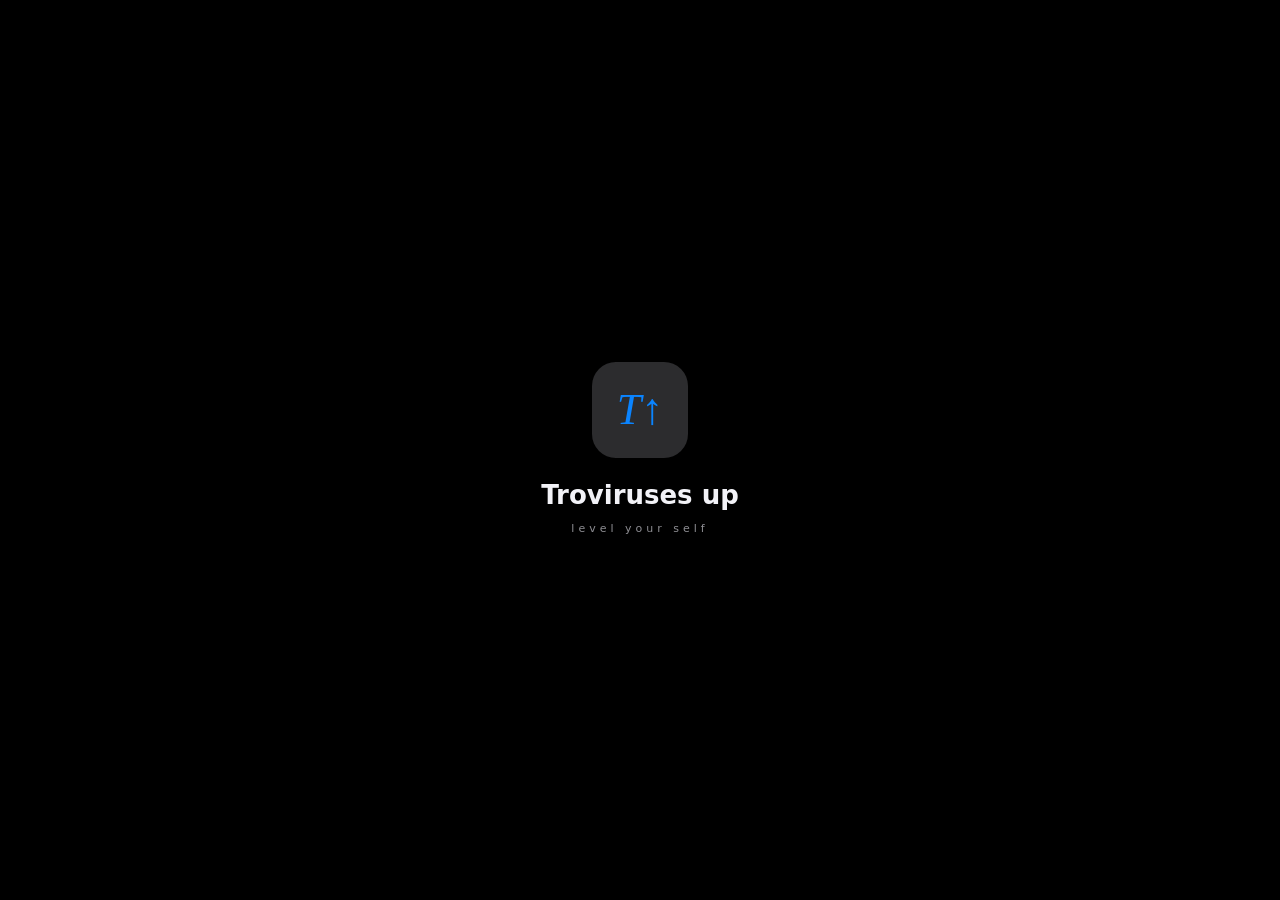
==== commit 0cadd3e7: "Update title and styles in index.html" ====
--- a/index.html
+++ b/index.html
@@ -3,7 +3,7 @@
 <head>
 <meta charset="UTF-8">
 <meta name="viewport" content="width=device-width, initial-scale=1">
-<title>Tro Card</title>
+<title>Troviruses up</title>
 <link rel="manifest" href="manifest.json">
 <meta name="theme-color" content="#000000">
 <style>
@@ -17,8 +17,8 @@
 .btitle{font-size:32px;font-weight:800;letter-spacing:-.5px;margin:8px 0 4px}
 .stitle{font-size:13px;color:var(--dim);letter-spacing:1px;margin:18px 4px 6px;font-weight:600}
 .splash{position:fixed;inset:0;background:var(--bg);z-index:50;display:flex;flex-direction:column;align-items:center;justify-content:center}
-.logo{width:96px;height:96px;background:var(--card2);border-radius:24px;display:flex;align-items:center;justify-content:center;font-family:Georgia,serif;font-style:italic;font-size:52px;color:var(--acc)}
-.ltitle{font-size:28px;font-weight:800;margin-top:18px}
+.logo{width:96px;height:96px;background:var(--card2);border-radius:24px;display:flex;align-items:center;justify-content:center;font-family:Georgia,serif;font-style:italic;font-size:44px;color:var(--acc)}
+.ltitle{font-size:26px;font-weight:800;margin-top:18px}
 .lsub{font-size:11px;letter-spacing:4px;color:var(--dim);margin-top:6px}
 .obslide{min-height:300px;display:flex;flex-direction:column;align-items:center;justify-content:center;text-align:center}
 .obslide .big{font-size:64px}
@@ -94,11 +94,30 @@
 .tab{background:none;border:none;color:var(--dim);font-size:10px;font-family:inherit;display:flex;flex-direction:column;align-items:center;gap:3px;font-weight:600}
 .tab .ic{font-size:20px}
 .tab.on{color:var(--acc)}
+.youcard{background:var(--card);border:1px solid var(--bord);border-radius:24px;padding:18px;text-align:center;margin:10px 0}
+.yname{font-size:20px;font-weight:800;margin-top:4px}
+.yrank{display:inline-block;background:var(--acc);color:#fff;border-radius:8px;padding:3px 12px;font-weight:800;font-size:12px;letter-spacing:3px;margin:6px 2px}
+.ylvl{color:var(--dim);font-size:12px;letter-spacing:2px;font-weight:700}
+.attr{display:flex;align-items:center;gap:10px;background:var(--card);border-radius:14px;padding:10px 14px;margin:8px 0}
+.attr .ic{font-size:20px}
+.attr .bar{flex:1;height:8px;background:var(--card2);border-radius:4px;overflow:hidden}
+.attr .bar i{display:block;height:100%;background:var(--acc)}
+.attr .lv{font-size:12px;color:var(--dim);width:52px;text-align:right;font-weight:700}
+.habit{display:flex;justify-content:space-between;align-items:center;background:var(--card);border-radius:14px;padding:12px 14px;margin:8px 0}
+.habit .nm{font-size:14px;font-weight:600}
+.habit .st{font-size:11px;color:var(--dim)}
+.hbtn{width:36px;height:36px;border-radius:50%;border:2px solid var(--bord);background:none;color:var(--dim);font-size:16px;flex:none}
+.hbtn.done{background:var(--acc);border-color:var(--acc);color:#fff}
+.stars button{background:none;border:none;font-size:24px;padding:2px}
+.hdots{display:flex;gap:3px;justify-content:flex-end;margin-top:4px}
+.hdots i{width:8px;height:8px;border-radius:2px;background:var(--card2)}
+.hdots i.on{background:var(--acc)}
 </style>
 </head>
 <body>
+<script>window.onerror=function(m,s,l){var d=document.createElement('pre');d.style.cssText='color:#ff453a;padding:20px;white-space:pre-wrap;font-size:12px';d.textContent='⚠ ERROR: '+m+' (line '+l+')';document.body.appendChild(d);};</script>
 <div id="ncr" class="reminder"></div>
-<div id="scrSplash" class="screen splash"><div class="logo">T</div><div class="ltitle">Tro Card</div><div class="lsub">own your words</div></div>
+<div id="scrSplash" class="screen splash"><div class="logo">T↑</div><div class="ltitle">Troviruses up</div><div class="lsub">level your self</div></div>
 <div id="scrOnboard" class="screen">
   <div id="obSlide" class="obslide"></div>
   <div id="obDots" class="obdots"></div>
@@ -110,7 +129,7 @@
   <div class="row"><button class="btn fill" onclick="tryUnlock()">UNLOCK</button></div>
 </div>
 <div id="scrHome" class="screen">
-  <div class="btitle">Tro Card</div>
+  <div class="btitle">Troviruses up</div>
   <div id="ladderBox" class="ladder"></div>
   <div class="ringwrap"><svg width="120" height="120"><circle cx="60" cy="60" r="52" stroke="var(--card2)" stroke-width="8" fill="none"/><circle id="ringFg" cx="60" cy="60" r="52" stroke="var(--acc)" stroke-width="8" fill="none" stroke-linecap="round" stroke-dasharray="326.7" stroke-dashoffset="326.7" transform="rotate(-90 60 60)"/></svg><div id="ringTxt" class="pos"></div></div>
   <div id="wotd" class="statcard" style="cursor:pointer" onclick="speakWotd()"></div>
@@ -132,6 +151,39 @@
     <button class="btn" onclick="nav('scrBulk')">⚡ BULK</button>
   </div>
 </div>
+<div id="scrYou" class="screen">
+  <div class="btitle">Status Window</div>
+  <div class="youcard">
+    <div id="yBoy"></div>
+    <div class="yname" id="yName">Player</div>
+    <div><span class="yrank" id="yRank">RANK E</span></div>
+    <div class="ylvl" id="yLvl">LV 1</div>
+  </div>
+  <div id="attrBox"></div>
+  <div class="stitle">DAILY QUESTS — PREPARE TO BECOME STRONG</div>
+  <div id="habitBox"></div>
+  <div class="row"><button class="btn" onclick="nav('scrHabits');renderHabits()">✚ EDIT QUESTS</button><button class="btn" onclick="nav('scrStats');renderStats()">📊 STATS</button></div>
+  <div class="stitle">DAILY LOG</div>
+  <div class="igroup"><div class="irow"><div id="moodBox"></div></div><div class="irow"><div id="moodChart" class="pos"></div></div></div>
+  <div class="row"><button class="btn" onclick="nav('scrPatch');renderPatch()">📜 PATCH NOTES OF YOU</button></div>
+</div>
+<div id="scrHabits" class="screen">
+  <div class="btitle">Quest Editor</div>
+  <div id="habitList"></div>
+  <div class="stitle">NEW QUEST</div>
+  <div class="igroup">
+    <div class="irow"><label class="f">NAME</label><input id="hbName" placeholder="Workout 20 min"></div>
+    <div class="irow"><label class="f">ICON (EMOJI)</label><input id="hbIcon" maxlength="4" value="💪"></div>
+    <div class="irow"><label class="f">ATTRIBUTE</label><select id="hbAttr"></select></div>
+    <div class="irow"><label class="f">XP</label><input id="hbXp" type="number" value="20"></div>
+  </div>
+  <div class="row"><button class="btn fill" onclick="addHabit()">✚ ADD QUEST</button><button class="btn" onclick="tabTo('you')">BACK</button></div>
+</div>
+<div id="scrPatch" class="screen">
+  <div class="btitle">Patch Notes</div>
+  <div id="patchBox"></div>
+  <div class="row"><button class="btn" onclick="tabTo('you')">BACK</button></div>
+</div>
 <div id="scrStudy" class="screen">
   <div id="comboBar" class="combo hidden"></div>
   <div id="studyBox"></div>
@@ -204,7 +256,6 @@
   <div class="stitle">PROFILE</div>
   <div class="igroup">
     <div class="irow"><label class="f">NAME</label><input id="sName"></div>
-    <div class="irow"><label class="f">AVATAR (EMOJI)</label><input id="sAvatar" maxlength="4"></div>
     <div class="irow"><label class="f">REMINDER TEXT (TOP)</label><input id="sNcr"></div>
   </div>
   <div class="stitle">APPEARANCE</div>
@@ -214,10 +265,13 @@
   </div>
   <div class="stitle">NOTIFICATIONS 🔔</div>
   <div class="igroup">
-    <label class="swrow"><span>Enable daily reminder</span><span class="sw"><input type="checkbox" id="nOn"><i></i></span></label>
+    <label class="swrow"><span>Words reminder</span><span class="sw"><input type="checkbox" id="nOn"><i></i></span></label>
     <div class="irow"><label class="f">TIME</label><input id="nTime" type="time" value="20:00"></div>
-    <div class="irow"><label class="f">MESSAGE TEXT</label><input id="nText" placeholder="Time to review! 📚"></div>
-    <div class="irow"><button class="btn" onclick="testNotif()"> TEST NOTIFICATION</button></div>
+    <div class="irow"><label class="f">MESSAGE</label><input id="nText" placeholder="Time to review! 📚"></div>
+    <label class="swrow"><span>Self-care reminder</span><span class="sw"><input type="checkbox" id="n2On"><i></i></span></label>
+    <div class="irow"><label class="f">TIME</label><input id="n2Time" type="time" value="21:30"></div>
+    <div class="irow"><label class="f">MESSAGE</label><input id="n2Text" placeholder="Water, stretch, sleep 💧"></div>
+    <div class="irow"><button class="btn" onclick="testNotif()"> TEST</button></div>
   </div>
   <div class="stitle">STUDY</div>
   <div class="igroup">
@@ -230,50 +284,4 @@
   <div class="igroup">
     <div class="irow"><label class="f">TARGET RETENTION: <span id="retTxt">90%</span></label><input id="fRet" type="range" min="80" max="97" value="90" oninput="document.getElementById('retTxt').textContent=this.value+'%'"></div>
     <div class="irow"><label class="f">INTERVAL MULTIPLIER: <span id="multTxt">1.0x</span></label><input id="fMult" type="range" min="5" max="20" value="10" oninput="document.getElementById('multTxt').textContent=(this.value/10).toFixed(1)+'x'"></div>
-  </div>
-  <div class="stitle">PODCAST</div>
-  <div class="igroup">
-    <div class="irow"><label class="f">GAP (SEC)</label><input id="pGap" type="number" value="3"></div>
-    <div class="irow"><label class="f">ORDER</label><select id="pOrder"><option value="wde">Word→Def→Example</option><option value="wd">Word→Def</option><option value="dw">Def→Word</option></select></div>
-  </div>
-  <div class="stitle">LEAGUE & REPORT</div>
-  <div class="igroup">
-    <div class="irow"><label class="f">RIVALS (3-10)</label><input id="lRivals" type="number" min="3" max="10" value="5"></div>
-    <div class="irow"><label class="f">RIVAL DIFFICULTY</label><select id="lDiff"><option value="chill">Chill</option><option value="normal">Normal</option><option value="brutal">Brutal</option></select></div>
-    <div class="irow"><label class="f">REPORT DAY</label><select id="rDay"><option value="5">Friday</option><option value="6">Saturday</option><option value="0">Sunday</option></select></div>
-    <label class="swrow"><span>Emoji-heavy report</span><span class="sw"><input type="checkbox" id="rEmoji"><i></i></span></label>
-  </div>
-  <div class="stitle">THEME BUILDER</div>
-  <div class="igroup">
-    <div class="irow"><label class="f">ACCENT</label><input id="tbAcc" type="color" value="#0a84ff"></div>
-    <div class="irow"><label class="f">BACKGROUND</label><input id="tbBg" type="color" value="#000000"></div>
-    <div class="irow"><label class="f">TEXT</label><input id="tbTxt" type="color" value="#f2f2f7"></div>
-    <div class="irow"><label class="f">THEME NAME</label><input id="tbName" placeholder="My theme"></div>
-    <div class="irow"><button class="btn" onclick="saveCustomTheme()">🎨 SAVE THEME</button></div>
-  </div>
-  <div class="stitle">SHARE DECK</div>
-  <div class="igroup">
-    <div class="irow"><div class="row"><button class="btn" onclick="exportDeck()">📤 MAKE CODE</button><button class="btn" onclick="importDeck()">📥 IMPORT</button></div><textarea id="shareBox" style="min-height:70px" placeholder="Deck code..."></textarea></div>
-  </div>
-  <div class="stitle">SECURITY & DATA</div>
-  <div class="igroup">
-    <div class="irow"><label class="f">SET / CHANGE PIN</label><input id="sPin" type="password" inputmode="numeric"></div>
-    <div class="irow"><div class="row"><button class="btn" onclick="clearPin()">REMOVE PIN</button><button class="btn" onclick="exportJSON()">⬇ BACKUP</button><label class="btn">⬆ RESTORE<input type="file" accept=".json" style="display:none" onchange="importJSON(this.files[0])"></label></div></div>
-  </div>
-  <div class="row"><button class="btn fill" onclick="saveSettings()">💾 SAVE ALL</button></div>
-</div>
-<div id="scrReport" class="screen">
-  <div class="btitle">Weekly Report</div>
-  <div id="reportBox"></div>
-</div>
-<div id="tabbar" class="tabbar hidden">
-  <button class="tab on" id="tb-home" onclick="tabTo('home')"><span class="ic">🏠</span>Home</button>
-  <button class="tab" id="tb-browse" onclick="tabTo('browse')"><span class="ic">📚</span>Browse</button>
-  <button class="tab" id="tb-add" onclick="tabTo('add')"><span class="ic">➕</span>Add</button>
-  <button class="tab" id="tb-stats" onclick="tabTo('stats')"><span class="ic">📊</span>Stats</button>
-  <button class="tab" id="tb-settings" onclick="tabTo('settings')"><span class="ic">⚙️</span>Settings</button>
-</div>
-<script src="data.js"></script>
-<script src="core.js"></script>
-</body>
-                              </html>
+                         
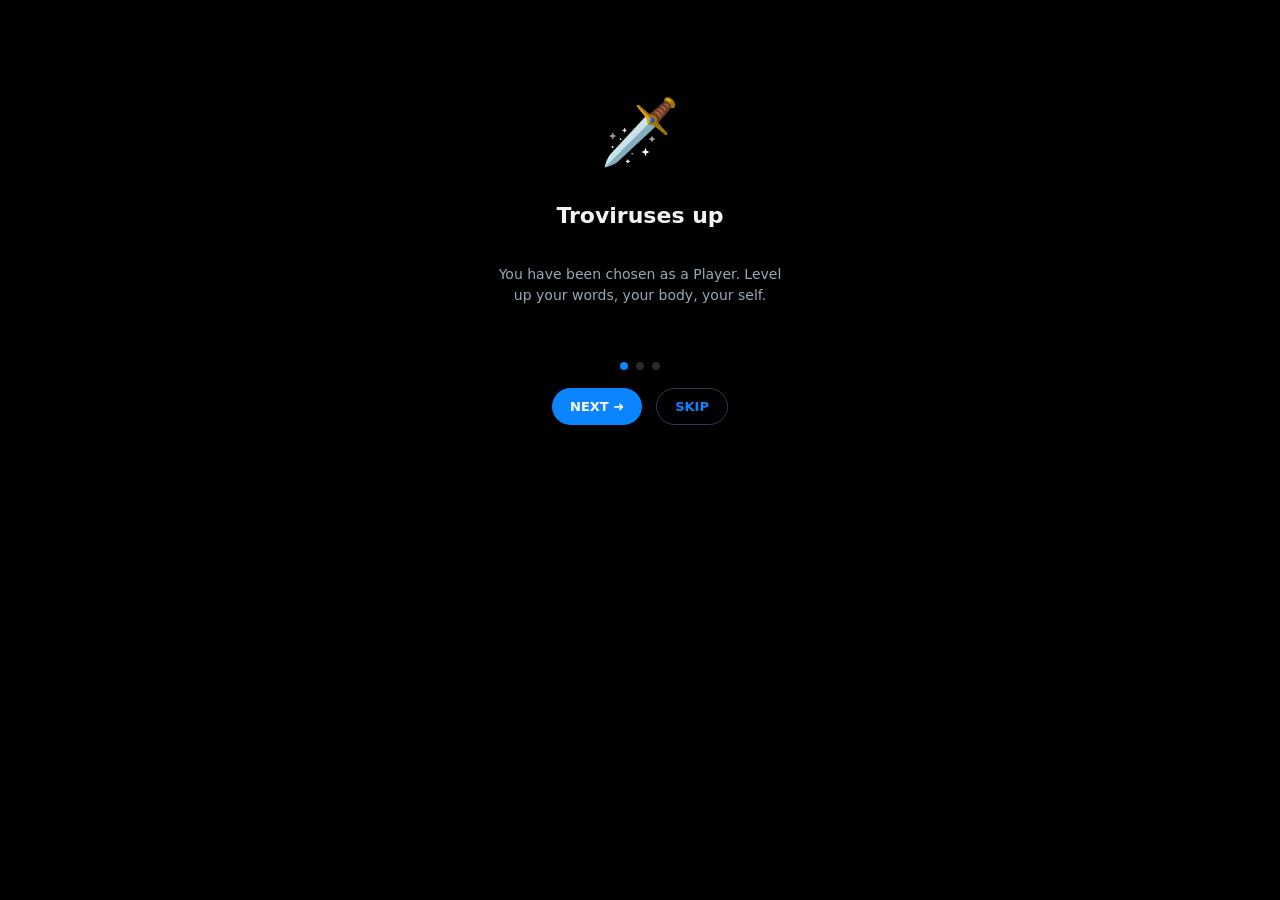
==== commit 805c2b5d: "Enhance settings and add podcast features Added new settings for retention and interval multiplier, " ====
--- a/index.html
+++ b/index.html
@@ -6,116 +6,10 @@
 <title>Troviruses up</title>
 <link rel="manifest" href="manifest.json">
 <meta name="theme-color" content="#000000">
-<style>
-:root{--acc:#0a84ff;--bord:#2c3e50;--mut:#98a8b8;--dim:#8e8e93;--txt:#f2f2f7;--bg:#000000;--card:#1c1c1e;--card2:#2c2c2e;--ws:34px;--ms:19px;--r:20px}
-*{box-sizing:border-box;-webkit-tap-highlight-color:transparent}
-html,body{margin:0}
-body{background:var(--bg);color:var(--txt);font-family:-apple-system,'Segoe UI',system-ui,Roboto,sans-serif;font-size:15px;line-height:1.5;padding:52px 0 96px}
-.reminder{position:fixed;top:8px;left:0;right:0;text-align:center;font-family:Georgia,serif;font-style:italic;font-size:17px;color:var(--acc);z-index:5}
-.screen{display:none;max-width:560px;margin:0 auto;padding:0 16px}
-.hidden{display:none!important}
-.btitle{font-size:32px;font-weight:800;letter-spacing:-.5px;margin:8px 0 4px}
-.stitle{font-size:13px;color:var(--dim);letter-spacing:1px;margin:18px 4px 6px;font-weight:600}
-.splash{position:fixed;inset:0;background:var(--bg);z-index:50;display:flex;flex-direction:column;align-items:center;justify-content:center}
-.logo{width:96px;height:96px;background:var(--card2);border-radius:24px;display:flex;align-items:center;justify-content:center;font-family:Georgia,serif;font-style:italic;font-size:44px;color:var(--acc)}
-.ltitle{font-size:26px;font-weight:800;margin-top:18px}
-.lsub{font-size:11px;letter-spacing:4px;color:var(--dim);margin-top:6px}
-.obslide{min-height:300px;display:flex;flex-direction:column;align-items:center;justify-content:center;text-align:center}
-.obslide .big{font-size:64px}
-.obslide h2{font-size:22px;font-weight:800}
-.obslide p{color:var(--mut);font-size:14px;max-width:300px}
-.obdots{display:flex;gap:8px;justify-content:center;margin:10px 0}
-.obdots i{width:8px;height:8px;border-radius:50%;background:var(--card2)}
-.obdots i.on{background:var(--acc)}
-.btn{display:inline-block;font-size:13px;font-weight:600;color:var(--acc);background:transparent;border:1px solid var(--bord);border-radius:999px;padding:10px 18px;margin:6px 4px;font-family:inherit}
-.btn:active{opacity:.6}
-.btn.fill{background:var(--acc);color:#fff;border:none}
-.btn.big{display:block;width:92%;margin:10px auto;text-align:center;font-size:15px;padding:14px;border-radius:16px}
-.row{display:flex;gap:6px;justify-content:center;flex-wrap:wrap;margin:12px 0}
-input,textarea,select{width:100%;background:var(--card2);border:1px solid transparent;border-radius:12px;color:var(--txt);font-size:15px;padding:10px 12px;margin:6px 0;font-family:inherit}
-input:focus,textarea:focus{border-color:var(--acc);outline:none}
-input[type=color]{padding:2px;height:40px}
-input[type=range]{accent-color:var(--acc);background:transparent;border:none}
-textarea{min-height:64px}
-label.f{font-size:11px;letter-spacing:1px;color:var(--dim);display:block;margin-top:10px;font-weight:600}
-.igroup{background:var(--card);border-radius:16px;padding:2px 14px;margin:10px 0}
-.irow{padding:10px 0;border-bottom:1px solid rgba(128,128,128,.2)}
-.irow:last-child{border-bottom:none}
-.swrow{display:flex;justify-content:space-between;align-items:center;padding:10px 0;border-bottom:1px solid rgba(128,128,128,.2);font-size:15px}
-.swrow:last-child{border-bottom:none}
-.sw{position:relative;width:51px;height:31px;flex:none}
-.sw input{display:none}
-.sw i{position:absolute;inset:0;background:#39393d;border-radius:16px}
-.sw i:after{content:'';position:absolute;width:27px;height:27px;border-radius:50%;background:#fff;top:2px;left:2px}
-.sw input:checked+i{background:var(--acc)}
-.sw input:checked+i:after{left:22px}
-.word{font-family:Georgia,serif;font-style:italic;font-size:var(--ws);color:var(--txt);text-align:center;margin:10px 0;cursor:pointer}
-.pos{text-align:center;font-size:13px;font-style:italic;color:var(--dim)}
-.note{font-size:13px;color:var(--mut);text-align:center;margin:10px 0}
-.fa{direction:rtl;font-family:Tahoma,sans-serif;font-size:20px;color:var(--txt);text-align:center;margin:10px 0}
-.meaning{font-family:Georgia,serif;font-style:italic;font-size:var(--ms);line-height:1.7;color:var(--txt);text-align:left;margin:14px 2px}
-.example{font-style:italic;font-size:15px;line-height:1.8;color:var(--mut);text-align:left;margin:14px 2px}
-.cloze{font-style:italic;font-size:17px;line-height:1.8;color:var(--txt);text-align:center;margin:14px 2px}
-.blank{color:var(--acc);letter-spacing:2px}
-.divider{width:56px;height:1px;margin:22px auto;background:var(--bord)}
-.tg{color:#30d158}.tb{color:#ff453a}
-.statgrid{display:grid;grid-template-columns:1fr 1fr;gap:10px;margin:14px 0}
-.statcard{background:var(--card);border-radius:var(--r);padding:14px;text-align:center}
-.statcard b{display:block;font-size:22px;font-weight:800}
-.statcard span{font-size:10px;letter-spacing:2px;color:var(--dim)}
-.ringwrap{text-align:center;margin:6px 0}
-.combo{position:sticky;top:40px;text-align:center;font-size:12px;letter-spacing:2px;color:var(--acc);z-index:4;font-weight:700}
-.ladder{display:flex;gap:6px;justify-content:center;margin:8px 0}
-.ladder i{width:28px;height:28px;border-radius:9px;background:var(--card);display:flex;align-items:center;justify-content:center;font-size:12px;font-style:normal;color:var(--dim)}
-.ladder i.done{background:var(--acc);color:#fff}
-.quest{background:var(--card);border-radius:14px;padding:10px 14px;margin:8px 0;font-size:13px;color:var(--mut);display:flex;justify-content:space-between;align-items:center}
-.quest.done{color:var(--acc)}
-.strbar{height:6px;border-radius:3px;background:var(--card2);margin:6px 0;overflow:hidden}
-.strbar i{display:block;height:100%;background:var(--acc)}
-.carditem{background:var(--card);border-radius:var(--r);padding:12px 16px;margin:10px 0}
-.carditem .top{display:flex;justify-content:space-between;align-items:center}
-.carditem .w{font-family:Georgia,serif;font-style:italic;font-size:17px}
-.spkbtn{display:block;margin:4px auto;background:none;border:none;color:var(--acc);font-size:17px}
-.heat{display:flex;flex-wrap:wrap;gap:3px;justify-content:center;margin:14px 0}
-.heat i{width:11px;height:11px;border-radius:3px;background:var(--acc);opacity:.08}
-.heat i.l1{opacity:.3}.heat i.l2{opacity:.5}.heat i.l3{opacity:.75}.heat i.l4{opacity:1}
-.chips{display:flex;flex-wrap:wrap;gap:8px;justify-content:center;margin:14px 0}
-.chip{background:var(--card);border-radius:999px;padding:6px 12px;font-size:11px;color:var(--dim)}
-.chip.on{color:var(--acc);background:var(--card2)}
-.lrow{display:flex;justify-content:space-between;align-items:center;background:var(--card);border-radius:14px;padding:12px 16px;margin:8px 0;font-size:14px}
-.lrow.me{background:var(--card2);color:var(--acc);font-weight:700}
-.lrow .rk{width:26px;color:var(--dim)}
-.shopitem{background:var(--card);border-radius:var(--r);padding:12px 16px;margin:10px 0;display:flex;justify-content:space-between;align-items:center}
-.shopitem .nm{font-size:14px}
-.shopitem .pr{font-size:11px;color:var(--dim)}
-.report{background:var(--card);border-radius:var(--r);padding:16px;margin:10px 0;font-size:14px;color:var(--mut)}
-.report b{color:var(--txt)}
-.tabbar{position:fixed;bottom:0;left:0;right:0;display:flex;justify-content:space-around;padding:8px 0 14px;background:rgba(20,20,22,.72);backdrop-filter:blur(20px);-webkit-backdrop-filter:blur(20px);border-top:1px solid rgba(128,128,128,.25);z-index:20}
-.tab{background:none;border:none;color:var(--dim);font-size:10px;font-family:inherit;display:flex;flex-direction:column;align-items:center;gap:3px;font-weight:600}
-.tab .ic{font-size:20px}
-.tab.on{color:var(--acc)}
-.youcard{background:var(--card);border:1px solid var(--bord);border-radius:24px;padding:18px;text-align:center;margin:10px 0}
-.yname{font-size:20px;font-weight:800;margin-top:4px}
-.yrank{display:inline-block;background:var(--acc);color:#fff;border-radius:8px;padding:3px 12px;font-weight:800;font-size:12px;letter-spacing:3px;margin:6px 2px}
-.ylvl{color:var(--dim);font-size:12px;letter-spacing:2px;font-weight:700}
-.attr{display:flex;align-items:center;gap:10px;background:var(--card);border-radius:14px;padding:10px 14px;margin:8px 0}
-.attr .ic{font-size:20px}
-.attr .bar{flex:1;height:8px;background:var(--card2);border-radius:4px;overflow:hidden}
-.attr .bar i{display:block;height:100%;background:var(--acc)}
-.attr .lv{font-size:12px;color:var(--dim);width:52px;text-align:right;font-weight:700}
-.habit{display:flex;justify-content:space-between;align-items:center;background:var(--card);border-radius:14px;padding:12px 14px;margin:8px 0}
-.habit .nm{font-size:14px;font-weight:600}
-.habit .st{font-size:11px;color:var(--dim)}
-.hbtn{width:36px;height:36px;border-radius:50%;border:2px solid var(--bord);background:none;color:var(--dim);font-size:16px;flex:none}
-.hbtn.done{background:var(--acc);border-color:var(--acc);color:#fff}
-.stars button{background:none;border:none;font-size:24px;padding:2px}
-.hdots{display:flex;gap:3px;justify-content:flex-end;margin-top:4px}
-.hdots i{width:8px;height:8px;border-radius:2px;background:var(--card2)}
-.hdots i.on{background:var(--acc)}
-</style>
+<script>window.onerror=function(m,s,l){var d=document.createElement('pre');d.style.cssText='color:#ff453a;padding:20px;white-space:pre-wrap;font-size:12px;position:fixed;z-index:999;top:0;left:0;right:0;background:#000';d.textContent='⚠ ERROR: '+m+' (line '+l+')';document.body.appendChild(d);};</script>
+<link rel="stylesheet" href="style.css">
 </head>
 <body>
-<script>window.onerror=function(m,s,l){var d=document.createElement('pre');d.style.cssText='color:#ff453a;padding:20px;white-space:pre-wrap;font-size:12px';d.textContent='⚠ ERROR: '+m+' (line '+l+')';document.body.appendChild(d);};</script>
 <div id="ncr" class="reminder"></div>
 <div id="scrSplash" class="screen splash"><div class="logo">T↑</div><div class="ltitle">Troviruses up</div><div class="lsub">level your self</div></div>
 <div id="scrOnboard" class="screen">
@@ -284,4 +178,51 @@
   <div class="igroup">
     <div class="irow"><label class="f">TARGET RETENTION: <span id="retTxt">90%</span></label><input id="fRet" type="range" min="80" max="97" value="90" oninput="document.getElementById('retTxt').textContent=this.value+'%'"></div>
     <div class="irow"><label class="f">INTERVAL MULTIPLIER: <span id="multTxt">1.0x</span></label><input id="fMult" type="range" min="5" max="20" value="10" oninput="document.getElementById('multTxt').textContent=(this.value/10).toFixed(1)+'x'"></div>
-                         
+  </div>
+  <div class="stitle">PODCAST</div>
+  <div class="igroup">
+    <div class="irow"><label class="f">GAP (SEC)</label><input id="pGap" type="number" value="3"></div>
+    <div class="irow"><label class="f">ORDER</label><select id="pOrder"><option value="wde">Word→Def→Example</option><option value="wd">Word→Def</option><option value="dw">Def→Word</option></select></div>
+  </div>
+  <div class="stitle">LEAGUE & REPORT</div>
+  <div class="igroup">
+    <div class="irow"><label class="f">RIVALS (3-10)</label><input id="lRivals" type="number" min="3" max="10" value="5"></div>
+    <div class="irow"><label class="f">RIVAL DIFFICULTY</label><select id="lDiff"><option value="chill">Chill</option><option value="normal">Normal</option><option value="brutal">Brutal</option></select></div>
+    <div class="irow"><label class="f">REPORT DAY</label><select id="rDay"><option value="5">Friday</option><option value="6">Saturday</option><option value="0">Sunday</option></select></div>
+    <label class="swrow"><span>Emoji-heavy report</span><span class="sw"><input type="checkbox" id="rEmoji"><i></i></span></label>
+  </div>
+  <div class="stitle">THEME BUILDER</div>
+  <div class="igroup">
+    <div class="irow"><label class="f">ACCENT</label><input id="tbAcc" type="color" value="#0a84ff"></div>
+    <div class="irow"><label class="f">BACKGROUND</label><input id="tbBg" type="color" value="#000000"></div>
+    <div class="irow"><label class="f">TEXT</label><input id="tbTxt" type="color" value="#f2f2f7"></div>
+    <div class="irow"><label class="f">THEME NAME</label><input id="tbName" placeholder="My theme"></div>
+    <div class="irow"><button class="btn" onclick="saveCustomTheme()">🎨 SAVE THEME</button></div>
+  </div>
+  <div class="stitle">SHARE DECK</div>
+  <div class="igroup">
+    <div class="irow"><div class="row"><button class="btn" onclick="exportDeck()">📤 MAKE CODE</button><button class="btn" onclick="importDeck()">📥 IMPORT</button></div><textarea id="shareBox" style="min-height:70px" placeholder="Deck code..."></textarea></div>
+  </div>
+  <div class="stitle">SECURITY & DATA</div>
+  <div class="igroup">
+    <div class="irow"><label class="f">SET / CHANGE PIN</label><input id="sPin" type="password" inputmode="numeric"></div>
+    <div class="irow"><div class="row"><button class="btn" onclick="clearPin()">REMOVE PIN</button><button class="btn" onclick="exportJSON()">⬇ BACKUP</button><label class="btn">⬆ RESTORE<input type="file" accept=".json" style="display:none" onchange="importJSON(this.files[0])"></label></div></div>
+  </div>
+  <div class="row"><button class="btn fill" onclick="saveSettings()">💾 SAVE ALL</button></div>
+</div>
+<div id="scrReport" class="screen">
+  <div class="btitle">Weekly Report</div>
+  <div id="reportBox"></div>
+</div>
+<div id="tabbar" class="tabbar hidden">
+  <button class="tab on" id="tb-home" onclick="tabTo('home')"><span class="ic">🏠</span>Home</button>
+  <button class="tab" id="tb-you" onclick="tabTo('you')"><span class="ic">🧬</span>You</button>
+  <button class="tab" id="tb-add" onclick="tabTo('add')"><span class="ic">➕</span>Add</button>
+  <button class="tab" id="tb-browse" onclick="tabTo('browse')"><span class="ic">📚</span>Browse</button>
+  <button class="tab" id="tb-settings" onclick="tabTo('settings')"><span class="ic">⚙️</span>Settings</button>
+</div>
+<script src="data.js"></script>
+<script src="core.js"></script>
+<script src="core2.js"></script>
+</body>
+      </html>
--- a/style.css
+++ b/style.css
@@ -0,0 +1,105 @@
+:root{--acc:#0a84ff;--bord:#2c3e50;--mut:#98a8b8;--dim:#8e8e93;--txt:#f2f2f7;--bg:#000000;--card:#1c1c1e;--card2:#2c2c2e;--ws:34px;--ms:19px;--r:20px}
+*{box-sizing:border-box;-webkit-tap-highlight-color:transparent}
+html,body{margin:0}
+body{background:var(--bg);color:var(--txt);font-family:-apple-system,'Segoe UI',system-ui,Roboto,sans-serif;font-size:15px;line-height:1.5;padding:52px 0 96px}
+.reminder{position:fixed;top:8px;left:0;right:0;text-align:center;font-family:Georgia,serif;font-style:italic;font-size:17px;color:var(--acc);z-index:5}
+.screen{display:none;max-width:560px;margin:0 auto;padding:0 16px}
+.hidden{display:none!important}
+.btitle{font-size:32px;font-weight:800;letter-spacing:-.5px;margin:8px 0 4px}
+.stitle{font-size:13px;color:var(--dim);letter-spacing:1px;margin:18px 4px 6px;font-weight:600}
+.splash{position:fixed;inset:0;background:var(--bg);z-index:50;display:flex;flex-direction:column;align-items:center;justify-content:center}
+.logo{width:96px;height:96px;background:var(--card2);border-radius:24px;display:flex;align-items:center;justify-content:center;font-family:Georgia,serif;font-style:italic;font-size:44px;color:var(--acc)}
+.ltitle{font-size:26px;font-weight:800;margin-top:18px}
+.lsub{font-size:11px;letter-spacing:4px;color:var(--dim);margin-top:6px}
+.obslide{min-height:300px;display:flex;flex-direction:column;align-items:center;justify-content:center;text-align:center}
+.obslide .big{font-size:64px}
+.obslide h2{font-size:22px;font-weight:800}
+.obslide p{color:var(--mut);font-size:14px;max-width:300px}
+.obdots{display:flex;gap:8px;justify-content:center;margin:10px 0}
+.obdots i{width:8px;height:8px;border-radius:50%;background:var(--card2)}
+.obdots i.on{background:var(--acc)}
+.btn{display:inline-block;font-size:13px;font-weight:600;color:var(--acc);background:transparent;border:1px solid var(--bord);border-radius:999px;padding:10px 18px;margin:6px 4px;font-family:inherit}
+.btn:active{opacity:.6}
+.btn.fill{background:var(--acc);color:#fff;border:none}
+.btn.big{display:block;width:92%;margin:10px auto;text-align:center;font-size:15px;padding:14px;border-radius:16px}
+.row{display:flex;gap:6px;justify-content:center;flex-wrap:wrap;margin:12px 0}
+input,textarea,select{width:100%;background:var(--card2);border:1px solid transparent;border-radius:12px;color:var(--txt);font-size:15px;padding:10px 12px;margin:6px 0;font-family:inherit}
+input:focus,textarea:focus{border-color:var(--acc);outline:none}
+input[type=color]{padding:2px;height:40px}
+input[type=range]{accent-color:var(--acc);background:transparent;border:none}
+textarea{min-height:64px}
+label.f{font-size:11px;letter-spacing:1px;color:var(--dim);display:block;margin-top:10px;font-weight:600}
+.igroup{background:var(--card);border-radius:16px;padding:2px 14px;margin:10px 0}
+.irow{padding:10px 0;border-bottom:1px solid rgba(128,128,128,.2)}
+.irow:last-child{border-bottom:none}
+.swrow{display:flex;justify-content:space-between;align-items:center;padding:10px 0;border-bottom:1px solid rgba(128,128,128,.2);font-size:15px}
+.swrow:last-child{border-bottom:none}
+.sw{position:relative;width:51px;height:31px;flex:none}
+.sw input{display:none}
+.sw i{position:absolute;inset:0;background:#39393d;border-radius:16px}
+.sw i:after{content:'';position:absolute;width:27px;height:27px;border-radius:50%;background:#fff;top:2px;left:2px}
+.sw input:checked+i{background:var(--acc)}
+.sw input:checked+i:after{left:22px}
+.word{font-family:Georgia,serif;font-style:italic;font-size:var(--ws);color:var(--txt);text-align:center;margin:10px 0;cursor:pointer}
+.pos{text-align:center;font-size:13px;font-style:italic;color:var(--dim)}
+.note{font-size:13px;color:var(--mut);text-align:center;margin:10px 0}
+.fa{direction:rtl;font-family:Tahoma,sans-serif;font-size:20px;color:var(--txt);text-align:center;margin:10px 0}
+.meaning{font-family:Georgia,serif;font-style:italic;font-size:var(--ms);line-height:1.7;color:var(--txt);text-align:left;margin:14px 2px}
+.example{font-style:italic;font-size:15px;line-height:1.8;color:var(--mut);text-align:left;margin:14px 2px}
+.cloze{font-style:italic;font-size:17px;line-height:1.8;color:var(--txt);text-align:center;margin:14px 2px}
+.blank{color:var(--acc);letter-spacing:2px}
+.divider{width:56px;height:1px;margin:22px auto;background:var(--bord)}
+.tg{color:#30d158}.tb{color:#ff453a}
+.statgrid{display:grid;grid-template-columns:1fr 1fr;gap:10px;margin:14px 0}
+.statcard{background:var(--card);border-radius:var(--r);padding:14px;text-align:center}
+.statcard b{display:block;font-size:22px;font-weight:800}
+.statcard span{font-size:10px;letter-spacing:2px;color:var(--dim)}
+.ringwrap{text-align:center;margin:6px 0}
+.combo{position:sticky;top:40px;text-align:center;font-size:12px;letter-spacing:2px;color:var(--acc);z-index:4;font-weight:700}
+.ladder{display:flex;gap:6px;justify-content:center;margin:8px 0}
+.ladder i{width:28px;height:28px;border-radius:9px;background:var(--card);display:flex;align-items:center;justify-content:center;font-size:12px;font-style:normal;color:var(--dim)}
+.ladder i.done{background:var(--acc);color:#fff}
+.quest{background:var(--card);border-radius:14px;padding:10px 14px;margin:8px 0;font-size:13px;color:var(--mut);display:flex;justify-content:space-between;align-items:center}
+.quest.done{color:var(--acc)}
+.strbar{height:6px;border-radius:3px;background:var(--card2);margin:6px 0;overflow:hidden}
+.strbar i{display:block;height:100%;background:var(--acc)}
+.carditem{background:var(--card);border-radius:var(--r);padding:12px 16px;margin:10px 0}
+.carditem .top{display:flex;justify-content:space-between;align-items:center}
+.carditem .w{font-family:Georgia,serif;font-style:italic;font-size:17px}
+.spkbtn{display:block;margin:4px auto;background:none;border:none;color:var(--acc);font-size:17px}
+.heat{display:flex;flex-wrap:wrap;gap:3px;justify-content:center;margin:14px 0}
+.heat i{width:11px;height:11px;border-radius:3px;background:var(--acc);opacity:.08}
+.heat i.l1{opacity:.3}.heat i.l2{opacity:.5}.heat i.l3{opacity:.75}.heat i.l4{opacity:1}
+.chips{display:flex;flex-wrap:wrap;gap:8px;justify-content:center;margin:14px 0}
+.chip{background:var(--card);border-radius:999px;padding:6px 12px;font-size:11px;color:var(--dim)}
+.chip.on{color:var(--acc);background:var(--card2)}
+.lrow{display:flex;justify-content:space-between;align-items:center;background:var(--card);border-radius:14px;padding:12px 16px;margin:8px 0;font-size:14px}
+.lrow.me{background:var(--card2);color:var(--acc);font-weight:700}
+.lrow .rk{width:26px;color:var(--dim)}
+.shopitem{background:var(--card);border-radius:var(--r);padding:12px 16px;margin:10px 0;display:flex;justify-content:space-between;align-items:center}
+.shopitem .nm{font-size:14px}
+.shopitem .pr{font-size:11px;color:var(--dim)}
+.report{background:var(--card);border-radius:var(--r);padding:16px;margin:10px 0;font-size:14px;color:var(--mut)}
+.report b{color:var(--txt)}
+.tabbar{position:fixed;bottom:0;left:0;right:0;display:flex;justify-content:space-around;padding:8px 0 14px;background:rgba(20,20,22,.72);backdrop-filter:blur(20px);-webkit-backdrop-filter:blur(20px);border-top:1px solid rgba(128,128,128,.25);z-index:20}
+.tab{background:none;border:none;color:var(--dim);font-size:10px;font-family:inherit;display:flex;flex-direction:column;align-items:center;gap:3px;font-weight:600}
+.tab .ic{font-size:20px}
+.tab.on{color:var(--acc)}
+.youcard{background:var(--card);border:1px solid var(--bord);border-radius:24px;padding:18px;text-align:center;margin:10px 0}
+.yname{font-size:20px;font-weight:800;margin-top:4px}
+.yrank{display:inline-block;background:var(--acc);color:#fff;border-radius:8px;padding:3px 12px;font-weight:800;font-size:12px;letter-spacing:3px;margin:6px 2px}
+.ylvl{color:var(--dim);font-size:12px;letter-spacing:2px;font-weight:700}
+.attr{display:flex;align-items:center;gap:10px;background:var(--card);border-radius:14px;padding:10px 14px;margin:8px 0}
+.attr .ic{font-size:20px}
+.attr .bar{flex:1;height:8px;background:var(--card2);border-radius:4px;overflow:hidden}
+.attr .bar i{display:block;height:100%;background:var(--acc)}
+.attr .lv{font-size:12px;color:var(--dim);width:52px;text-align:right;font-weight:700}
+.habit{display:flex;justify-content:space-between;align-items:center;background:var(--card);border-radius:14px;padding:12px 14px;margin:8px 0}
+.habit .nm{font-size:14px;font-weight:600}
+.habit .st{font-size:11px;color:var(--dim)}
+.hbtn{width:36px;height:36px;border-radius:50%;border:2px solid var(--bord);background:none;color:var(--dim);font-size:16px;flex:none}
+.hbtn.done{background:var(--acc);border-color:var(--acc);color:#fff}
+.stars button{background:none;border:none;font-size:24px;padding:2px}
+.hdots{display:flex;gap:3px;justify-content:flex-end;margin-top:4px}
+.hdots i{width:8px;height:8px;border-radius:2px;background:var(--card2)}
+.hdots i.on{background:var(--acc)}
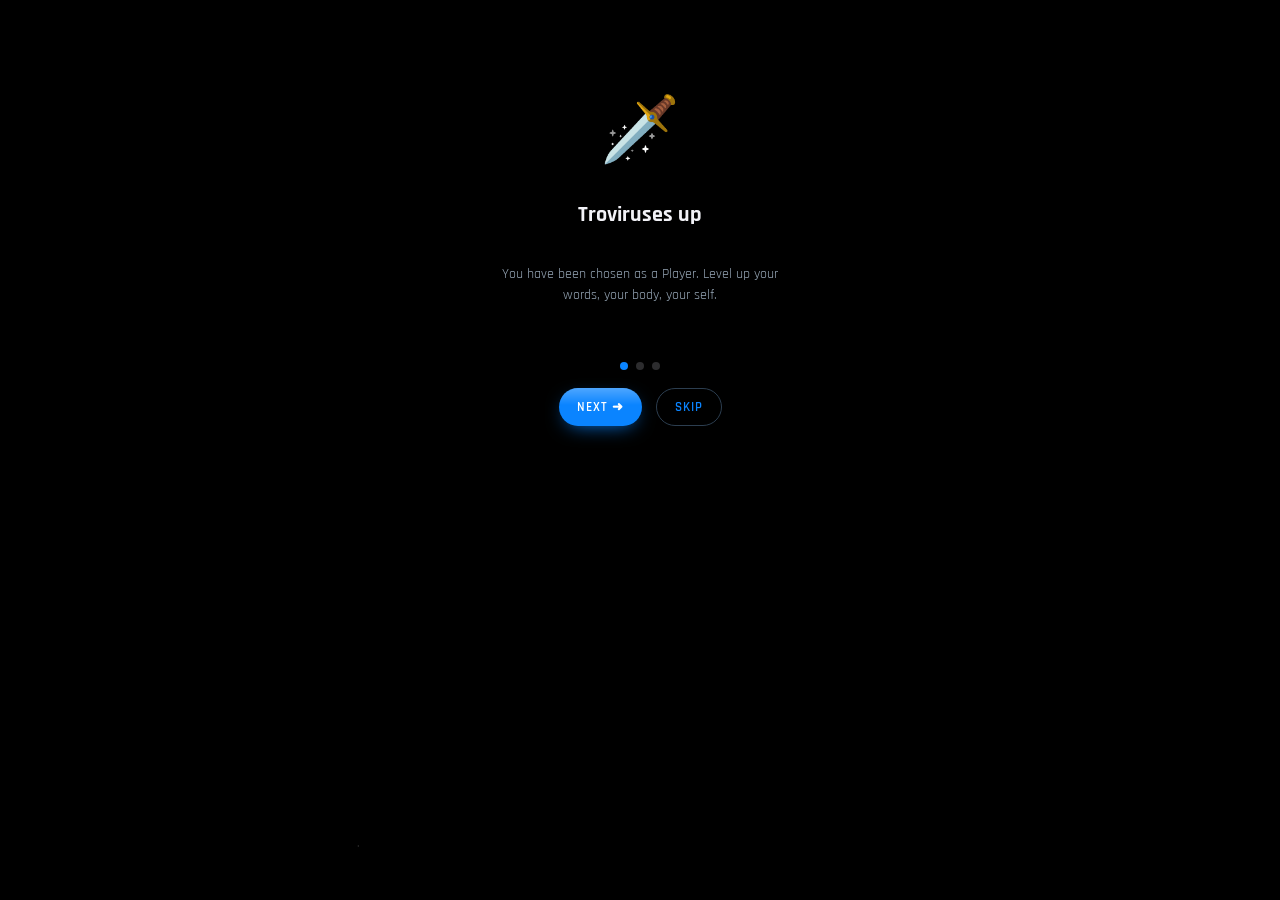
==== commit fed5f9e5: "Add ui.css and ui.js to index.html" ====
--- a/index.html
+++ b/index.html
@@ -8,6 +8,7 @@
 <meta name="theme-color" content="#000000">
 <script>window.onerror=function(m,s,l){var d=document.createElement('pre');d.style.cssText='color:#ff453a;padding:20px;white-space:pre-wrap;font-size:12px;position:fixed;z-index:999;top:0;left:0;right:0;background:#000';d.textContent='⚠ ERROR: '+m+' (line '+l+')';document.body.appendChild(d);};</script>
 <link rel="stylesheet" href="style.css">
+<link rel="stylesheet" href="ui.css">
 </head>
 <body>
 <div id="ncr" class="reminder"></div>
@@ -140,7 +141,7 @@
   <div class="btitle">Exam Mode</div>
   <div class="igroup">
     <div class="irow"><label class="f">EXAM DATE</label><input id="examDate" type="date"></div>
-    <div class="irow"><label class="f">PRESSURE: <span id="aggrTxt">Normal</span></label><input id="examAggr" type="range" min="1" max="3" value="2" oninput="renderExam()"></div>
+    <div class="irow"><label class="f">PRESSURE: <span id="aggrTxt">Normal</span></label><input id="examAggr" type="range" min="1" max="3" value="2" oninput="renderExam()"></input></div>
   </div>
   <div id="examInfo" class="meaning"></div>
   <div class="row"><button class="btn fill" onclick="saveExam()">💾 SAVE</button><button class="btn" onclick="startStudy(false)">▶ EXAM STUDY</button></div>
@@ -224,5 +225,6 @@
 <script src="data.js"></script>
 <script src="core.js"></script>
 <script src="core2.js"></script>
+<script src="ui.js"></script>
 </body>
       </html>
--- a/ui.css
+++ b/ui.css
@@ -0,0 +1,56 @@
+/* ============ TRO UI ENGINE ============ */
+@import url('https://fonts.googleapis.com/css2?family=Orbitron:wght@600;800&family=Rajdhani:wght@500;600;700&display=swap');
+
+:root{--glass-brd:rgba(255,255,255,.08);--ease:cubic-bezier(.22,1,.36,1)}
+
+body{font-family:'Rajdhani',-apple-system,'Segoe UI',sans-serif}
+body::before{content:'';position:fixed;inset:-60%;z-index:-1;pointer-events:none;
+background-image:radial-gradient(1.5px 1.5px at 20% 30%,rgba(255,255,255,.35),transparent),radial-gradient(1px 1px at 70% 20%,rgba(255,255,255,.28),transparent),radial-gradient(1.2px 1.2px at 40% 70%,rgba(255,255,255,.22),transparent),radial-gradient(1px 1px at 85% 60%,rgba(255,255,255,.28),transparent),radial-gradient(1.4px 1.4px at 10% 80%,rgba(255,255,255,.18),transparent),radial-gradient(1px 1px at 60% 90%,rgba(255,255,255,.22),transparent);
+animation:stars 120s linear infinite}
+@keyframes stars{to{transform:rotate(360deg)}}
+
+.screen{animation:scrIn .45s var(--ease)}
+@keyframes scrIn{from{opacity:0;transform:translateY(16px)}to{opacity:1;transform:none}}
+
+.btitle{font-family:'Orbitron',sans-serif;font-size:26px;letter-spacing:2px}
+.btitle:after{content:'';display:block;width:56px;height:3px;background:var(--acc);border-radius:2px;margin-top:6px;box-shadow:0 0 10px var(--acc)}
+
+.statcard,.igroup,.carditem,.youcard,.report,.shopitem,.habit,.lrow,.quest{
+background:linear-gradient(165deg,var(--card2),var(--card) 60%);
+border:1px solid var(--glass-brd);
+box-shadow:0 10px 26px -14px rgba(0,0,0,.7),inset 0 1px 0 rgba(255,255,255,.05)}
+
+.btn{position:relative;font-family:'Rajdhani',inherit;letter-spacing:1px;transition:transform .15s var(--ease),box-shadow .2s}
+.btn:active{transform:scale(.94)}
+.btn.fill{box-shadow:0 6px 20px -8px var(--acc)}
+.btn.fill:after{content:'';position:absolute;inset:0;border-radius:inherit;background:linear-gradient(180deg,rgba(255,255,255,.28),transparent 45%);pointer-events:none}
+.btn.big{letter-spacing:2px;font-weight:700}
+
+.strbar i,.attr .bar i{box-shadow:0 0 10px var(--acc)}
+.tab .ic{transition:transform .2s var(--ease),filter .2s}
+.tab.on .ic{transform:translateY(-3px) scale(1.1);filter:drop-shadow(0 0 8px var(--acc))}
+
+/* ---- toast ---- */
+#toastWrap{position:fixed;top:10px;left:0;right:0;z-index:400;display:flex;flex-direction:column;align-items:center;gap:8px;pointer-events:none}
+.toast{max-width:88%;background:linear-gradient(165deg,var(--card2),var(--card));border:1px solid var(--acc);border-radius:14px;padding:10px 18px;font-size:14px;font-weight:600;letter-spacing:.5px;box-shadow:0 0 18px -6px var(--acc);animation:tIn .35s var(--ease)}
+.toast.out{animation:tOut .3s var(--ease) forwards}
+@keyframes tIn{from{opacity:0;transform:translateY(-16px) scale(.9)}to{opacity:1;transform:none}}
+@keyframes tOut{to{opacity:0;transform:translateY(-12px) scale(.95)}}
+
+/* ---- system window ---- */
+#sysOv{position:fixed;inset:0;z-index:500;display:flex;align-items:center;justify-content:center;background:rgba(0,0,0,.65);backdrop-filter:blur(8px);-webkit-backdrop-filter:blur(8px);opacity:0;pointer-events:none;transition:opacity .25s}
+#sysOv.on{opacity:1;pointer-events:auto}
+.syswin{width:min(92%,420px);border:1px solid var(--acc);border-radius:18px;background:linear-gradient(170deg,rgba(8,14,28,.95),rgba(3,6,14,.97));box-shadow:0 0 30px -8px var(--acc),inset 0 0 40px -30px var(--acc);padding:20px;transform:scale(.9);transition:transform .25s var(--ease)}
+#sysOv.on .syswin{transform:scale(1)}
+.syshead{display:flex;align-items:center;gap:8px;font-family:'Orbitron',sans-serif;font-size:12px;letter-spacing:3px;color:var(--acc);margin-bottom:12px}
+.syshead i{width:8px;height:8px;border-radius:50%;background:var(--acc);box-shadow:0 0 10px var(--acc);animation:blink 1.2s infinite}
+@keyframes blink{50%{opacity:.3}}
+.sysbody{font-size:15px;line-height:1.7;color:var(--txt);white-space:pre-wrap}
+.sysbtn{width:100%;margin-top:16px}
+
+/* ---- level up ---- */
+#lvlOv{position:fixed;inset:0;z-index:600;display:flex;flex-direction:column;align-items:center;justify-content:center;background:radial-gradient(circle,rgba(0,0,0,.2),rgba(0,0,0,.9));opacity:0;pointer-events:none;transition:opacity .3s}
+#lvlOv.on{opacity:1;pointer-events:auto}
+.lvlring{width:140px;height:140px;border-radius:50%;border:2px solid var(--acc);box-shadow:0 0 40px var(--acc),inset 0 0 30px -10px var(--acc);display:flex;align-items:center;justify-content:center;font-family:'Orbitron',sans-serif;font-size:40px;color:var(--acc);animation:pop .6s var(--ease)}
+.lvltitle{font-family:'Orbitron',sans-serif;letter-spacing:6px;font-size:22px;margin-top:18px;color:var(--txt);text-shadow:0 0 20px var(--acc)}
+@keyframes pop{from{transform:scale(.4);opacity:0}}
